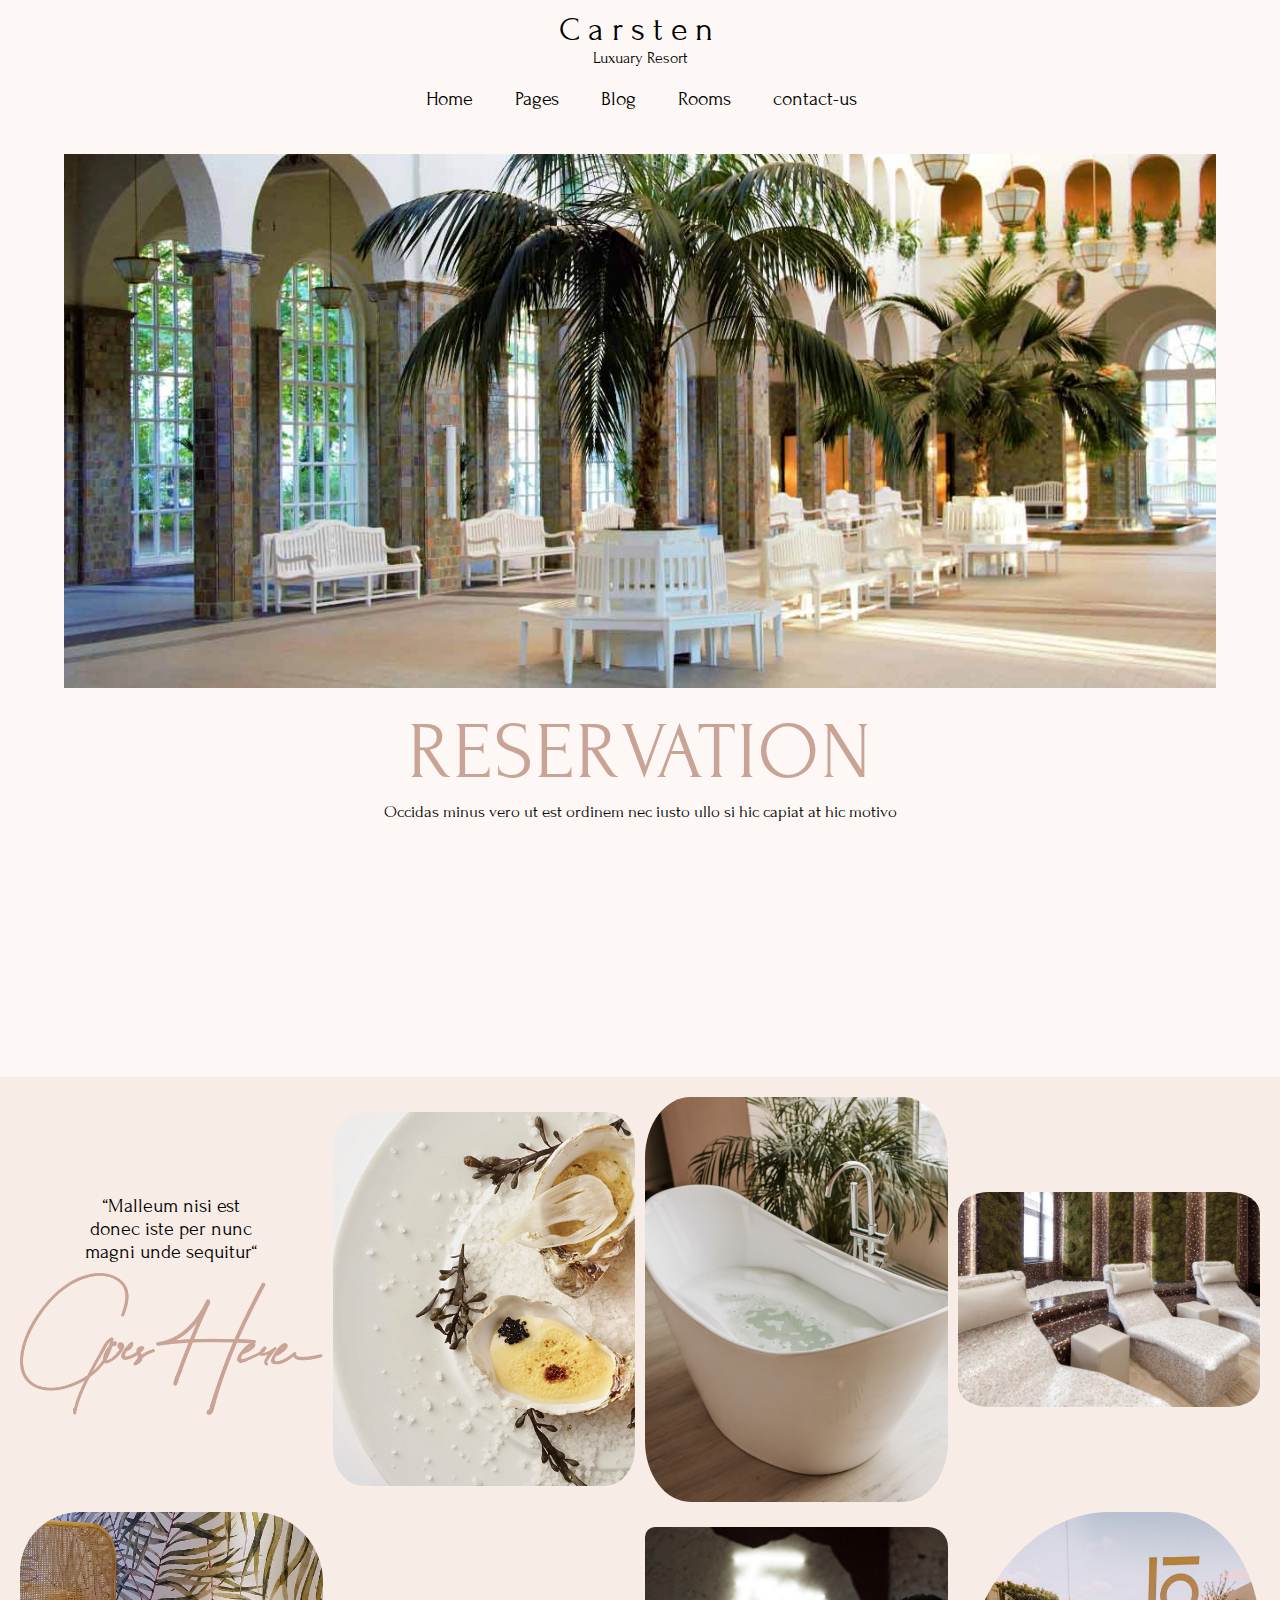
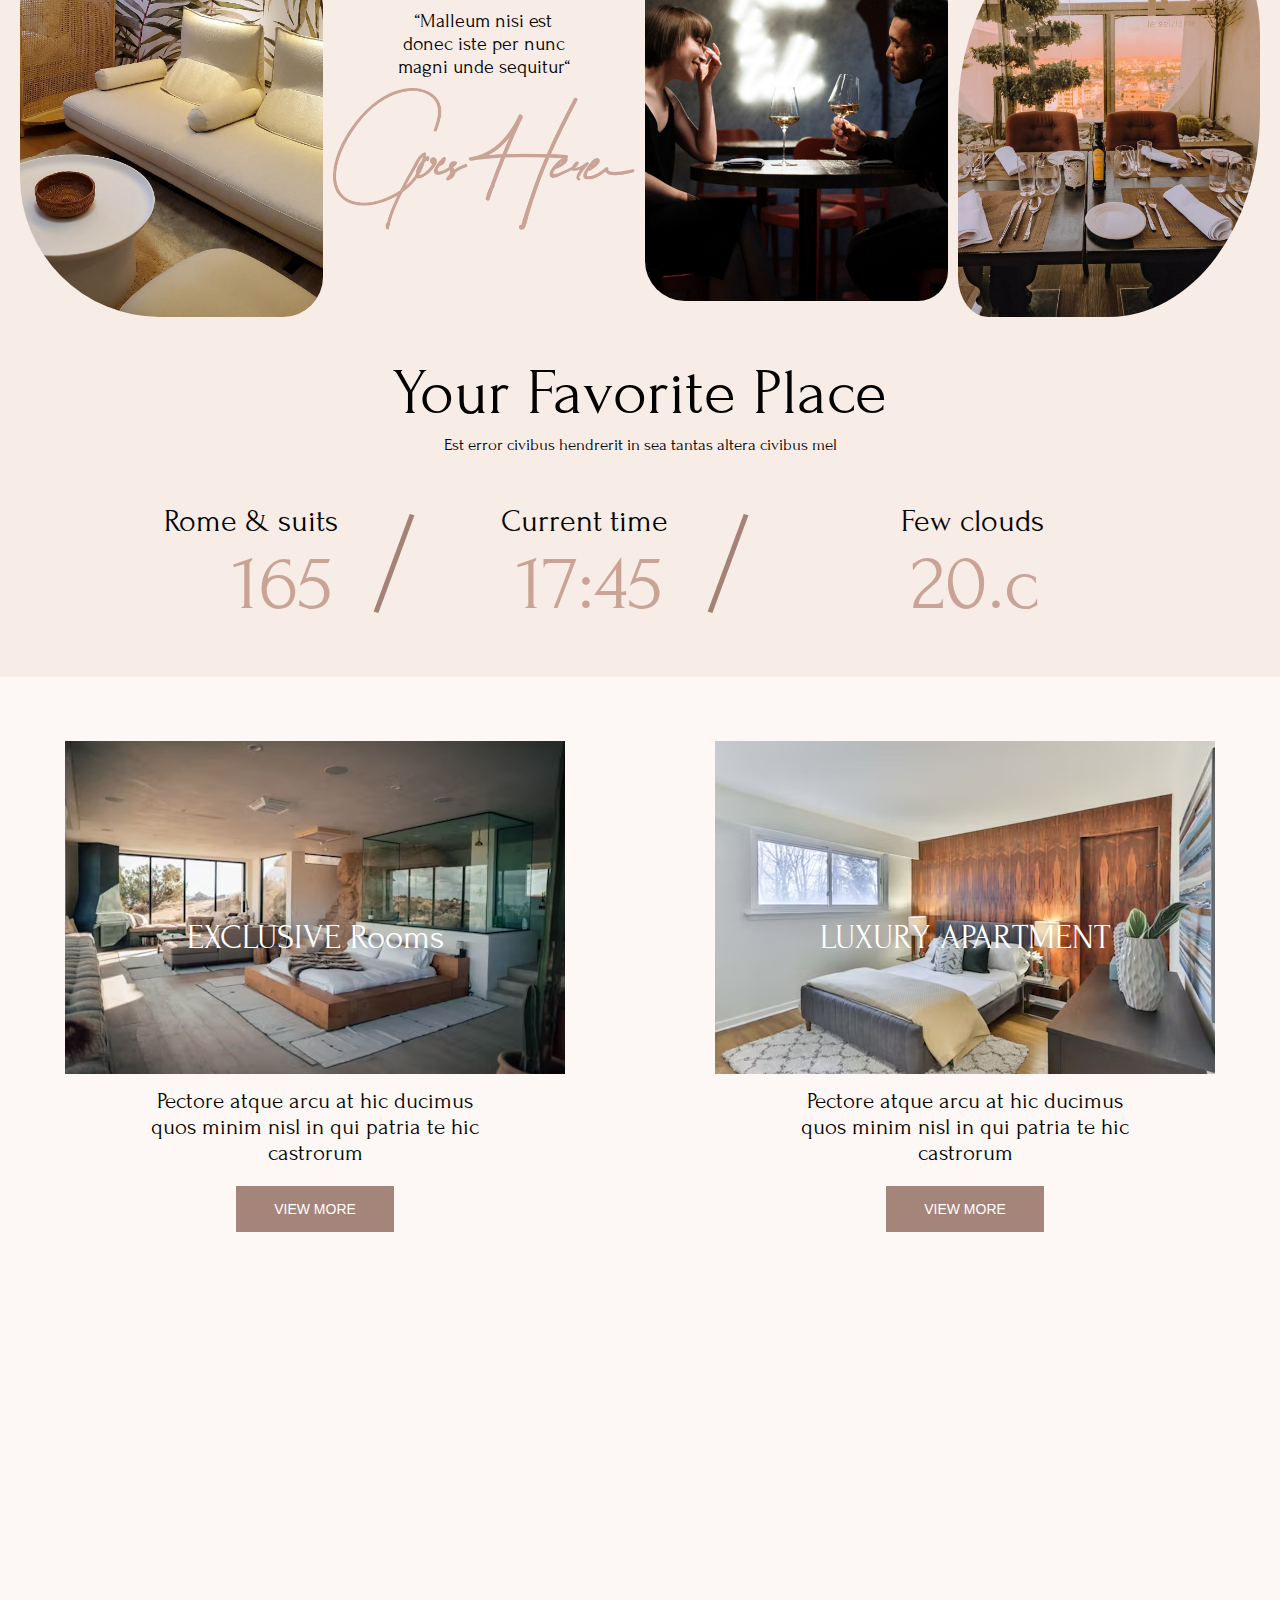
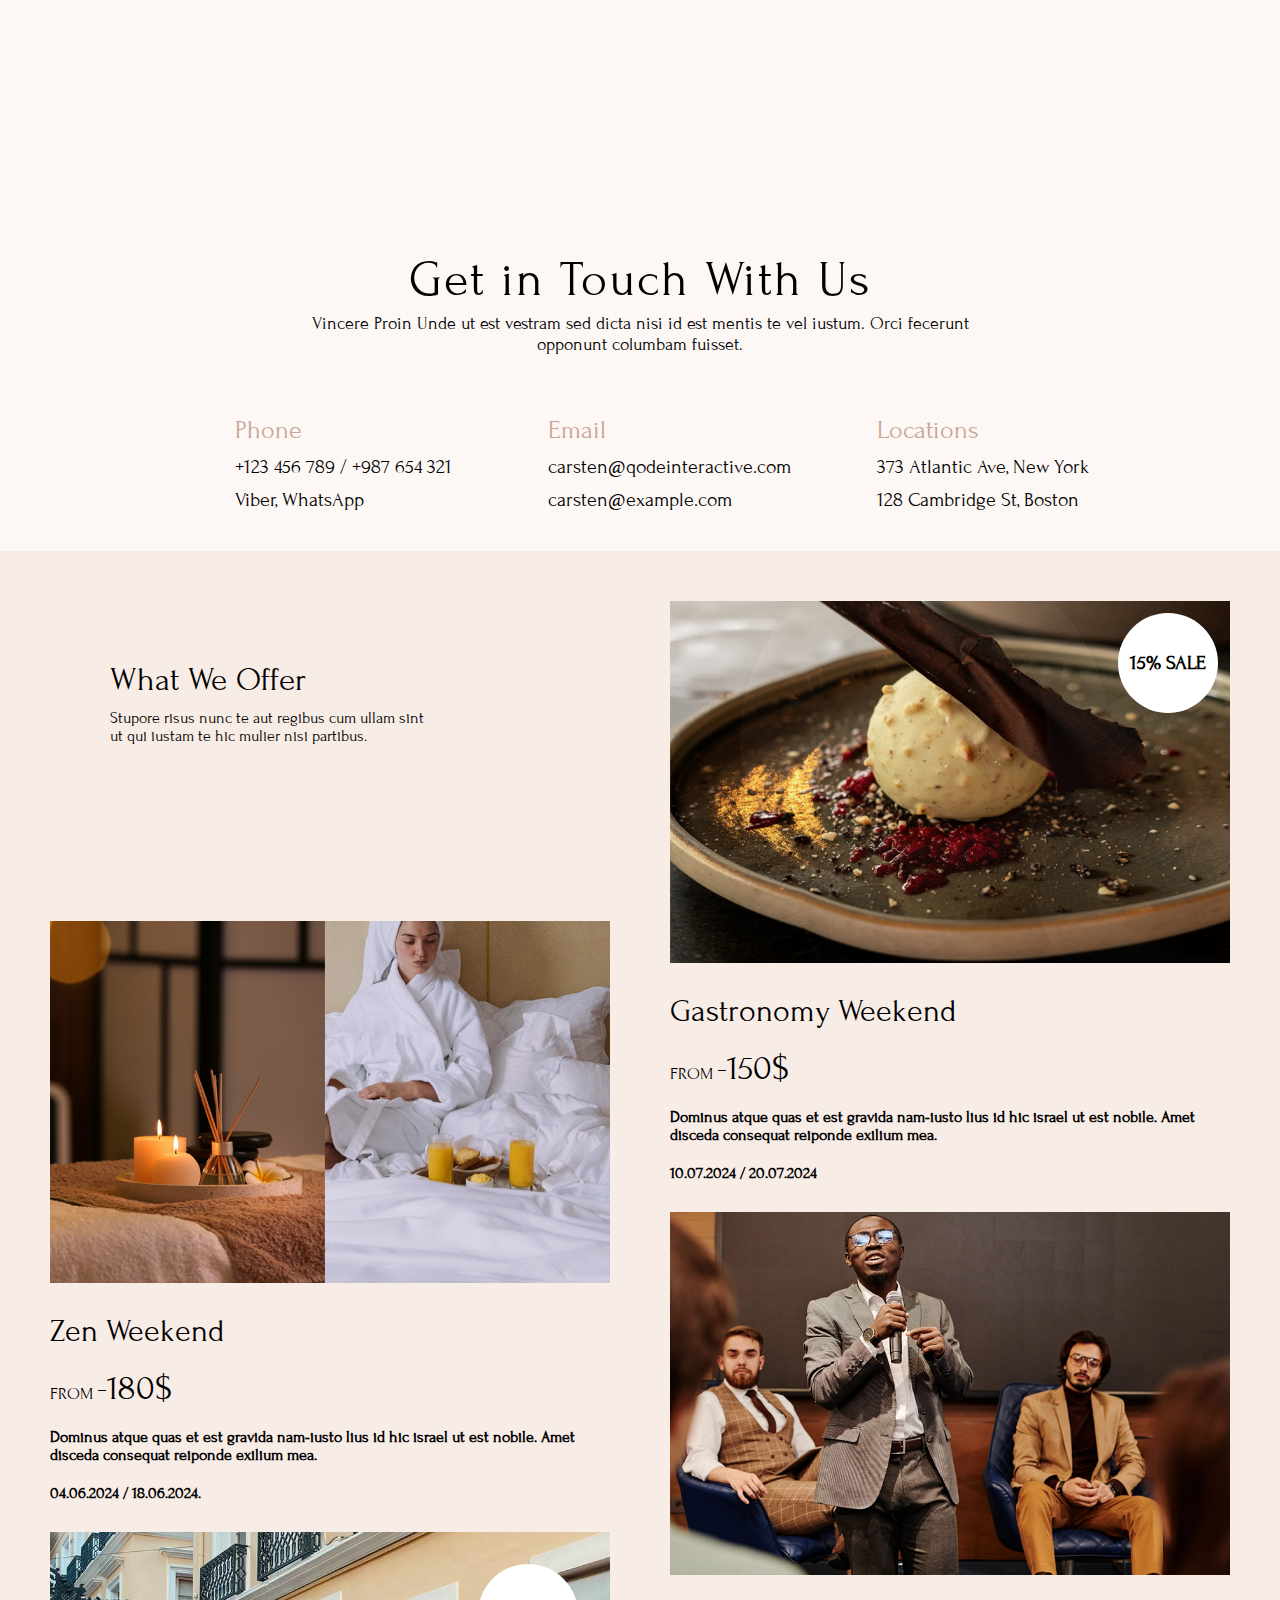
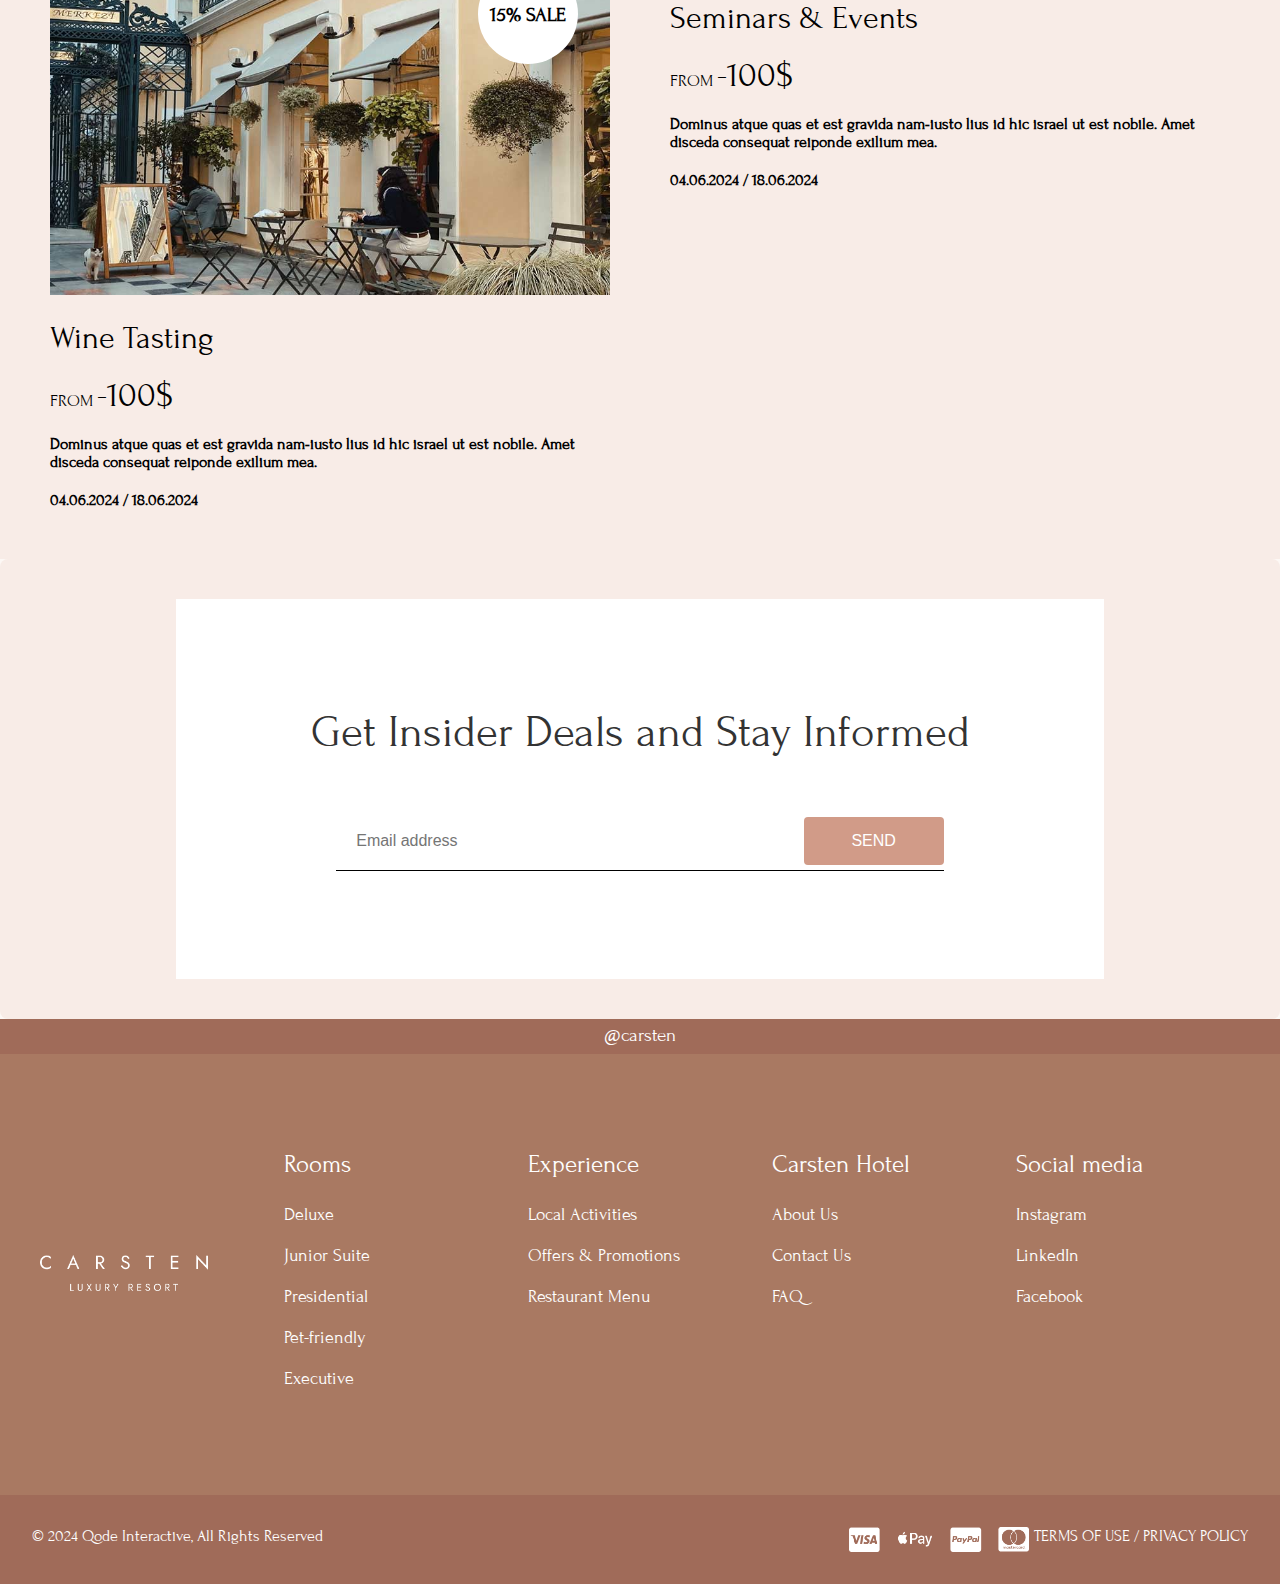
==== index.html @ 34b77b07 "first commit" ====
<!DOCTYPE html>
<html lang="en">

<head>
    <meta charset="UTF-8">
    <meta name="viewport" content="width=device-width, initial-scale=1.0">
    <link rel="stylesheet" href="style.css">
    <link rel="preconnect" href="https://fonts.googleapis.com">
    <link rel="preconnect" href="https://fonts.gstatic.com" crossorigin>
    <link href="https://fonts.googleapis.com/css2?family=Forum&display=swap" rel="stylesheet">
    <link rel="stylesheet" href="https://cdnjs.cloudflare.com/ajax/libs/font-awesome/6.5.2/css/all.min.css"
        integrity="sha512-SnH5WK+bZxgPHs44uWIX+LLJAJ9/2PkPKZ5QiAj6Ta86w+fsb2TkcmfRyVX3pBnMFcV7oQPJkl9QevSCWr3W6A=="
        crossorigin="anonymous" referrerpolicy="no-referrer" />
    <title>carsent</title>
</head>

<body>
    <section>
        <nav class="navbar">
            <div class="navbar-center">
                <div class="hotel-name">Carsten</div>
                <div class="hotel-substitle">Luxuary Resort</div>
            </div>
            <ul class="navbar-links">
                <li><a href="index.html">Home</a></li>
                <li><a href="about.html">Pages</a></li>
                <li><a href="blog.html">Blog</a></li>
                <li><a href="rooms.html">Rooms</a></li>
                <li><a href="contact-us.html">contact-us</a></li>
            </ul>
        </nav>
    </section>
    <section>
        <div class="hero">
            <img src="images/luxury-small-img1.jpg" alt="" class="hero-image">
        </div>
    </section>
    <section>
        <div class="container">
            <h1>RESERVATION</h1>
            <p>Occidas minus vero ut est ordinem nec iusto ullo si hic capiat at hic motivo</p>
        </div>
    </section>
    <section>
        <div class="reservation-form">
            <div class="form-group">
                <label for="checkin">Check-in:</label>
                <input type="date" id="checkin" name="checkin">
            </div>
            <div class="form-group">
                <label for="checkout">Check-out:</label>
                <input type="date" id="checkout" name="checkout">
            </div>
            <div class="form-group">
                <label for="rooms">Rooms:</label>
                <select id="rooms" name="rooms">
                    <option value="1">1</option>
                    <option value="2">2</option>
                    <option value="3">3</option>
                    <option value="4">4</option>
                    <option value="5">5</option>
                </select>
            </div>
            <div class="form-group">
                <label for="guests">Guests:</label>
                <select id="guests" name="guests">
                    <option value="1">1</option>
                    <option value="2">2</option>
                    <option value="3">3</option>
                    <option value="4">4</option>
                    <option value="5">5</option>
                </select>
            </div>
            <div class="form-group">
                <button type="submit" class="circle-button">BOOK NOW</button>
            </div>
        </div>
    </section>
    <section class="image-section">
        <div class="image-grid">
            <div class="image-wrapper">
                <p>“Malleum nisi est donec iste per nunc magni unde sequitur“</p>
                <img src="images/luxury-small-gallery-text-img.png" alt="Image 1" class="image-1">
            </div>
            <div class="image-wrapper">
                <img src="images/luxury-small-gallery-img1.jpg" alt="Image 2" class="image-2">
            </div>
            <div class="image-wrapper">
                <img src="images/luxury-small-gallery-img2.jpg" alt="Image 3" class="image-3">
            </div>
            <div class="image-wrapper">
                <img src="images/luxury-small-gallery-img3.jpg" alt="Image 4" class="image-4">
            </div>
            <div class="image-wrapper">
                <img src="images/luxury-small-gallery-img4.jpg" alt="Image 5" class="image-5">
            </div>
            <div class="image-wrapper">
                <p>“Malleum nisi est donec iste per nunc magni unde sequitur“</p>
                <img src="images/luxury-small-gallery-text-img.png" alt="Image 6" class="image-6">
            </div>
            <div class="image-wrapper">
                <img src="images/luxury-small-gallery-img5.jpg" alt="Image 7" class="image-7">
            </div>
            <div class="image-wrapper">
                <img src="images/luxury-small-gallery-img7.jpg" alt="Image 8" class="image-8">
            </div>
        </div>
        <div class="container2">
            <h1>Your Favorite Place</h1>
            <p>Est error civibus hendrerit in sea tantas altera civibus mel</p>
        </div>
        <div class="content-wrapper">
            <div class="grid-container">
                <div class="item">
                    <div class="text-number">
                        <h1>Rome & suits</h1>
                        <h2 class="number">165</h2>
                    </div>
                    <div class="slash">/</div>
                </div>
                <div class="item">
                    <div class="text-number">
                        <h1>Current time</h1>
                        <h2 class="number">17:45</h2>
                    </div>
                    <div class="slash">/</div>
                </div>
                <div class="item">
                    <div class="text-number">
                        <h1>Few clouds</h1>
                        <h2 class="number">20.c</h2>
                    </div>
                </div>
            </div>
        </div>
    </section>
    <section>
        <div class="image-grid-1">
            <div class="image-container">
                <h1 class="underline-transition">EXCLUSIVE Rooms</h1>
                <img src="images/photo-1.avif" alt="Image 1">
                <div class="image-caption">
                    <p class="room-description">Pectore atque arcu at hic ducimus quos minim nisl in qui patria te hic
                        castrorum</p>
                    <button>View More</button>
                </div>
            </div>
            <div class="image-container">
                <h1 class="underline-transition">LUXURY APARTMENT</h1>
                <img src="images/photo-3.avif" alt="Image 2">
                <div class="image-caption">
                    <p class="room-description">Pectore atque arcu at hic ducimus quos minim nisl in qui patria te hic
                        castrorum</p>
                    <button>View More</button>
                </div>
            </div>
        </div>
    </section>
    <section>
        <div class="map">
            <iframe
                src="https://www.google.com/maps/embed?pb=!1m14!1m8!1m3!1d12097.433213460943!2d-74.0062269!3d40.7101282!3m2!1i1024!2i768!4f13.1!3m3!1m2!1s0x0%3A0xb89d1fe6bc499443!2sDowntown+Conference+Center!5e0!3m2!1smk!2sbg!4v1539943755621"
                frameborder="0" style="border:0; width: 100%; height: 500px;" allowfullscreen></iframe>
        </div>
        <div class="container3">
            <h1>Get in Touch With Us</h1>
            <p>Vincere Proin Unde ut est vestram sed dicta nisi id est mentis te vel iustum. Orci fecerunt opponunt
                columbam fuisset.</p>
        </div>
        <div class="contact-us">
            <div class="contact-1">
                <h1>Phone</h1>
                <h2>+123 456 789 / +987 654 321</h2>
                <h3>Viber, WhatsApp</h3>
            </div>
            <div class="contact-1">
                <h1>Email</h1>
                <h2>carsten@qodeinteractive.com</h2>
                <h3>carsten@example.com</h3>
            </div>
            <div class="contact-1">
                <h1>Locations</h1>
                <h2>373 Atlantic Ave, New York</h2>
                <h3>128 Cambridge St, Boston</h3>
            </div>
        </div>
    </section>
    <section>
        <div class="container-4">
            <div class="text-left">
                <h1>What We Offer</h1>
                <p>Stupore risus nunc te aut regibus cum ullam sint ut qui iustam te hic mulier nisi partibus.</p>
            </div>
            <div class="image-right">
                <img src="images/small-pricing-img1.jpg" alt="Image">
                <div class="circle">
                    <span class="circle-text">15% SALE</span>
                </div>
                <div class="offer">
                    <h3>Gastronomy Weekend</h3>
                    <h2><span>FROM </span> -150$</h2>
                    <p>Dominus atque quas et est gravida nam-iusto lius id hic israel ut est nobile. Amet disceda
                        consequat reiponde exilium mea.</p>
                    <p>10.07.2024 / 20.07.2024</p>
                </div>
                <div class="imagerightt">
                    <img src="images/small-pricing-img3.jpg" alt="Image">
                    <div class="offer">
                        <h3>Seminars & Events</h3>
                        <h2><span>FROM </span> -100$</h2>
                        <p>Dominus atque quas et est gravida nam-iusto lius id hic israel ut est nobile. Amet disceda
                            consequat reiponde exilium mea.</p>
                        <p>04.06.2024 / 18.06.2024 </p>
                    </div>
                </div>

            </div>
            <div class="image-left">
                <img src="images/small-pricing-img2.jpg" alt="Image">
                <div class="offer-left">
                    <h3>Zen Weekend</h3>
                    <h2><span>FROM </span> -180$</h2>
                    <p>Dominus atque quas et est gravida nam-iusto lius id hic israel ut est nobile. Amet disceda
                        consequat reiponde exilium mea.</p>
                    <p>04.06.2024 / 18.06.2024.</p>
                </div>
                <div class="imageleftt">
                    <img src="images/small-pricing-img5.jpg" alt="Image">
                    <div class="circle-1">
                        <span class="circle-text-1">15% SALE</span>
                    </div>
                    <div class="offer">
                        <h3>Wine Tasting</h3>
                        <h2><span>FROM </span> -100$</h2>
                        <p>Dominus atque quas et est gravida nam-iusto lius id hic israel ut est nobile. Amet disceda
                            consequat reiponde exilium mea.</p>
                        <p>04.06.2024 / 18.06.2024 </p>
                    </div>
                </div>
            </div>
        </div>
            <div class="subscription-container">
                <div class="email box">
                <h1>Get Insider Deals and Stay Informed</h1>
                <form action="#" method="post">
                    <input type="email" name="email" placeholder="Email address" required >
                    <button type="submit">SEND</button>
                </form>
            </div>
        </div>
    </section>
    <section>
        <div class="carsten">
        <p>@carsten</p>
    </div>
        <div class="footer">
            <div class="footer-container">
                <div class="footer-logo">
                    <img src="images/footer.png" alt="Carsten Logo" style="max-width: 75%;">
                </div>
                <div class="footer-section">
                    <h3>Rooms</h3>
                    <ul>
                        <li><a href="#">Deluxe</a></li>
                        <li><a href="#">Junior Suite</a></li>
                        <li><a href="#">Presidential</a></li>
                        <li><a href="#">Pet-friendly</a></li>
                        <li><a href="#">Executive</a></li>
                    </ul>
                </div>
                <div class="footer-section">
                    <h3>Experience</h3>
                    <ul>
                        <li><a href="#">Local Activities</a></li>
                        <li><a href="#">Offers & Promotions</a></li>
                        <li><a href="#">Restaurant Menu</a></li>
                    </ul>
                </div>
                <div class="footer-section">
                    <h3>Carsten Hotel</h3>
                    <ul>
                        <li><a href="#">About Us</a></li>
                        <li><a href="#">Contact Us</a></li>
                        <li><a href="#">FAQ</a></li>
                    </ul>
                </div>
                <div class="footer-section">
                    <h3>Social media</h3>
                    <ul>
                        <li><a href="#">Instagram</a></li>
                        <li><a href="#">LinkedIn</a></li>
                        <li><a href="#">Facebook</a></li>
                    </ul>
                </div>
            </div>
            <div class="footer-bottom">
                <p>&copy; 2024 Qode Interactive, All Rights Reserved</p>
                <div class="payment-logos">
                    <img src="images/pay1.png" alt="Visa">
                    <p><a href="#" style="color: white; text-decoration: none;">TERMS OF USE / PRIVACY POLICY</a></p>
                </div>
            </div>
        </div>
    </section>
</body>
</html>
---- style.css ----
* {
    margin: 0;
    padding: 0;
    box-sizing: border-box;
}

body {
    background-color: #fdf8f5;
    font-family: "Forum", serif;
    font-weight: 400;
    font-style: normal;
}

.navbar {
    padding: 10px 0;
    display: flex;
    flex-direction: column;
    align-items: center;
    justify-content: center;
}

.navbar-center {
    text-align: center;
    margin-bottom: 10px;
}

.hotel-name {
    font-size: 34px;
    color: black;
    letter-spacing: 8px;
}

.hotel-subtitle {
    font-size: 25px;
    color: black;
}

.navbar-links {
    list-style: none;
    padding: 10px;
    display: flex;
    gap: 40px;
    font-size: 20px;
}

.navbar-links li {
    display: inline;
}

.navbar-links a {
    color: black;
}

.navbar-links a {
    color: black;
    text-decoration: none;
    padding: 0px 2px;
}

.navbar-links a::after {
    content: '';
    display: block;
    width: 0;
    height: 1px;
    background: black;
    transition: width .3s;
}

.navbar-links a:hover::after {
    width: 100%;
    transition: width .3s;
}

.hero {
    display: grid;
    place-items: center;
}

.hero-image {
    max-width: 90%;
    height: auto;
    display: block;
}

.container {
    display: flex;
    padding: 20px;
    flex-direction: column;
    gap: 5px;
    justify-content: center;
    align-items: center;
    animation: fadeIn 5s forwards;
}

.container h1 {
    color: #c9a496;
    font-size: 80px;
    font-weight: lighter;
    letter-spacing: 2px;
}

@keyframes fadeIn {
    to {
        opacity: 1;
    }
}

.container p {
    font-size: 17px;
    color: black;
    font-weight: 500;
}
.reservation-form {
    display: grid;
    grid-template-columns: repeat(5, 1fr);
    gap: 10px;
    padding: 20px;
    border-radius: 10px;
    box-shadow: 0 0 10px rgba(0, 0, 0, 0.1);
    max-width: 800px;
    margin: 0 auto;
    align-items: center;
    opacity: 0;
    animation: fadeIn 5s forwards;

}

@keyframes fadeIn {
    to {
        opacity: 1;
    }
}

.form-group {
    display: flex;
    flex-direction: column;
    align-items: center;
}

.form-group label {
    margin-bottom: 5px;
}

.form-group input[type="date"],
.form-group select {
    padding: 10px;
    border: 1px solid #ccc;
    border-radius: 5px;
    width: 100%;
}

.circle-button {
    width: 115px;
    height: 115px;
    display: flex;
    justify-content: center;
    align-items: center;
    padding: 15px;
    background-color: #c9a496;
    color: black;
    border: none;
    border-radius: 50%;
    cursor: pointer;
    transition: background-color 0.3s;
    text-align: center;
    /* margin-top: 1.4em; */
}

.circle-button:hover {
    background-color: #926c5ed2;
}

@media (max-width: 600px) {
    .reservation-form {
        grid-template-columns: 1fr;
    }
}

.image-section {
    background-color: #f8ece7;
    padding: 20px;
    text-align: center;
    margin-top: 5em;
}

.image-grid {
    display: grid;
    grid-template-columns: repeat(4, 1fr);
    gap: 10px;
    margin-bottom: 20px;
}

.image-wrapper {
    display: flex;
    flex-direction: column;
    align-items: center;
    margin: auto;
}

.image-wrapper img {
    width: 100%;
    height: auto;
}

.image-wrapper p {
    margin: 10px;
    width: 60%;
    font-size: 20px;
}

.image-1 {
    border-radius: 0%;
}

.image-2 {
    border-radius: 10%;
}

.image-3 {
    border-radius: 15%;
}

.image-4 {
    border-radius: 10%;
}

.image-5 {
    border-radius: 60px 70px 40px 140px;
}

.image-6 {
    border-radius: 0%;
}

.image-7 {
    border-radius: 10px 20px 30px 40px;
}

.image-8 {
    border-radius: 50% 30% 50% 10%;
}

.container2 {
    display: flex;
    padding: 20px;
    flex-direction: column;
    justify-content: center;
    align-items: center;
    gap: 5px;
}

.container2 h1 {
    color: black;
    font-size: 65px;
    font-weight: lighter;
}

.container2 p {
    font-size: 17px;
    color: black;
    font-weight: 500;
}

.content-wrapper {
    display: flex;
    justify-content: center;
    align-items: center;
}

.grid-container {
    display: grid;
    grid-template-columns: repeat(3, 1fr);
    gap: 20px;
    width: 80%;
}

.item {
    display: flex;
    align-items: center;
    justify-content: center;
    padding: 20px;
    border-radius: 8px;
}

.text-number {
    display: flex;
    flex-direction: column;
    align-items: flex-end;
    margin-right: 10px;
}

.text-number h1 {
    font-size: 32px;
    font-weight: 300;
    margin: 0;
}

h2.number {
    color: #c9a496;
    font-size: 5em;
    margin: 0;
    font-weight: 300;
    padding-right: 5px;
}

.slash {
    display: flex;
    flex-direction: row;
    font-size: 8em;
    margin: auto;
    color: #926c5ed2;
}

.image-grid-1 {
    display: grid;
    grid-template-columns: repeat(2, 1fr);
    gap: 20px;
    justify-content: center;
    margin-top: 4em;
}

.image-container {
    text-align: center;
    position: relative;
}

.image-container h1 {
    font-size: 35px;
    font-weight: 400;
    margin-bottom: 10px;
    position: absolute;
    top: 40%;
    left: 50%;
    transform: translate(-50%, -50%);
}

.image-caption {
    margin-top: 10px;
    display: flex;
    flex-direction: column;
    gap: 20px;
    justify-content: center;
    align-items: center;
}

.room-description {
    width: 55%;
    text-align: center;
    margin: 0 auto;
    font-size: 23px;
}

button {
    padding: 15px 16px;
    background-color: #926c5ed2;
    color: white;
    border: none;
    cursor: pointer;
    text-transform: uppercase;
    font-size: 14px;
    width: 25%;
    text-align: center;
}

.underline-transition {
    position: relative;
    display: inline-block;
    color: white;
    text-decoration: none;
    transition: border-bottom 0.3s ease;
}

.underline-transition::after {
    content: '';
    position: absolute;
    bottom: -2px;
    left: 0;
    width: 100%;
    border-bottom: 2px solid transparent;
    transition: border-color 0.3s ease;
}

.underline-transition:hover::after {
    border-bottom: 2px solid white;
}

.map {
    height: 600px;
    display: flex;
    align-items: center;
    padding: 40px;
}

.container3 {
    display: flex;
    padding: 20px;
    flex-direction: column;
    justify-content: center;
    align-items: center;
    gap: 5px;
}

.container3 h1 {
    color: black;
    font-size: 50px;
    font-weight: lighter;
    letter-spacing: 2px;
}

.container3 p {
    font-size: 18px;
    color: black;
    font-weight: 500;
    width: 55%;
    text-align: center;
}

.contact-us {
    display: grid;
    grid-template-columns: repeat(3, 270px);
    margin: 0 auto;
    width: 904px;
    gap: 50px;
    padding: 20px;
}

.contact-1 {
    margin: auto;
    padding: 20px;
    text-align: left;
    display: flex;
    gap: 10px;
    flex-direction: column;
}

.contact-1 h1 {
    color: #c9a496;
    font-size: 26px;
    font-weight: 550;
}

.contact-1 h2 {
    font-size: 20px;
    font-weight: 500;
    color: black;
}

.contact-1 h3 {
    font-size: 20px;
    font-weight: 500;
    color: black;
}

.container-4 {
    display: grid;
    grid-template-columns: 1fr 1fr;
    grid-template-rows: 300px;
    gap: 20px;
    align-items: start;
    padding: 30px;
    background-color: #f8ece7;
}

.text-left {
    flex-direction: column;
    width: 80%;
    display: flex;
    gap: 10px;
    padding: 5em;
    padding: -5px;
}

.text-left h1 {
    font-size: 33px;
    font-weight: 500;
}

.image-right {
    display: flex;
    flex-direction: column;
    gap: 30px;
    position: relative;
    padding: 20px;
}

.circle {
    width: 100px;
    height: 100px;
    background-color: white;
    border-radius: 50%;
    display: flex;
    align-items: center;
    justify-content: center;
    position: absolute;
    bottom: 0;
    top: 2em;
    right: 2em;
}

.circle-text {
    color: black;
    font-size: 20px;
    font-weight: bold;
}

.image-right img {
    max-width: 100%;
    height: auto;
}

.offer {
    display: flex;
    flex-direction: column;
    gap: 20px;
}

.offer h3 {
    font-size: 32px;
    font-weight: 500;
}

.offer h2 span {
    font-size: 17px;
}

.offer h2 {
    font-size: 35px;
    font-weight: 500;
}

.offer p {
    font-size: 16px;
    font-weight: 5em;
    font-weight: 600;
}

.image-left {
    display: flex;
    flex-direction: column;
    gap: 30px;
    position: relative;
    padding: 20px;
}

.image-left img {
    max-width: 100%;
    height: auto;
}

.offer-left {
    display: flex;
    flex-direction: column;
    gap: 20px;
}

.offer-left h3 {
    font-size: 32px;
    font-weight: 500;
}

.offer-left h2 span {
    font-size: 17px;
}

.offer-left h2 {
    font-size: 35px;
    font-weight: 500;
}

.offer-left p {
    font-size: 16px;
    font-weight: 5em;
    font-weight: 600;
}

.imagerightt {
    display: flex;
    flex-direction: column;
    gap: 25px;
}

.imageleftt {
    display: flex;
    flex-direction: column;
    gap: 25px;
    position: relative;
}

.circle-1 {
    width: 100px;
    height: 100px;
    background-color: white;
    border-radius: 50%;
    display: flex;
    align-items: center;
    justify-content: center;
    position: absolute;
    bottom: 0;
    top: 2em;
    right: 2em;
}

.circle-text-1 {
    color: black;
    font-size: 20px;
    font-weight: bold;
}

.subscription-container {
    display: flex;
    justify-content: center;
    align-items: center;
    background-color: #f8ece7;
    padding: 40px 60px;
    border-radius: 8px;
    text-align: center;
    flex-direction: column;
}

.subscription-container h1 {
    margin-bottom: 20px;
    font-size: 45px;
    font-weight: 400;
    color: #333;
}

.subscription-container form {
    display: flex;
    justify-content: center;
    align-items: center;
    border-bottom: 1px solid black;
    width: 70%;
    margin: 0 auto;
}

.subscription-container input[type="email"] {
    padding: 20px;
    font-size: 16px;
    border: none;
    width: 513px;
}
.subscription-container button {
    padding: 18px -1px;
    font-size: 16px;
    background-color: #d19b88;
    color: white;
    border: none;
    border-radius: 4px;
    cursor: pointer;
}

.subscription-container button:hover {
    background-color: #c0846b;
}

.email.box {
    height: 380px;
    width: 80%;
    background-color: white;
    display: flex;
    flex-direction: column;
    padding: 30px;
    gap: 34px;
    align-content: center;
    justify-content: center;
    border: none;
}

.carsten {
    background-color: #a06b59;
    height: 35px;
}

.carsten p {
    text-align: center;
    color: white;
    font-size: 19px;
    padding: 5px;
}

.footer {
    background-color: #a97962;
    color: white;
}

.footer-container {
    display: grid;
    grid-template-columns: repeat(5, 1fr);
    gap: 20px;
    max-width: 1200px;
    margin: 0 auto;
    padding: 6em 0em;
}

.footer h3 {
    font-size: 25px;
    margin-bottom: 10px;
    font-weight: 500;
}


.footer ul {
    list-style: none;
    padding: 0;
    display: flex;
    flex-direction: column;
    gap: 10px;
    font-size: 18px;
}

.footer ul li {
    margin-bottom: 10px;
}

.footer ul li a {
    color: white;
    text-decoration: none;
}

.footer ul li a:hover {
    text-decoration: underline;
}

.footer-section {
    grid-column: span 1;
    display: flex;
    grid-column: span 1;
    flex-direction: column;
    gap: 15px;
}

.footer-bottom {
    font-size: 16px;
    font-weight: 500;
    color: white;
    display: flex;
    flex-direction: row;
    justify-content: space-between;
    padding: 2em;
    background-color: #a06b59;
}
.footer-bottom p {
    color: white;
}
.footer-logo {
    grid-column: span 1;
    margin: auto;
}
.payment-logos {
    display: flex;
    flex-direction: row;
}
.payment-logos img {
    width: 180px;
    margin: 0 5px;
    vertical-align: middle;
}
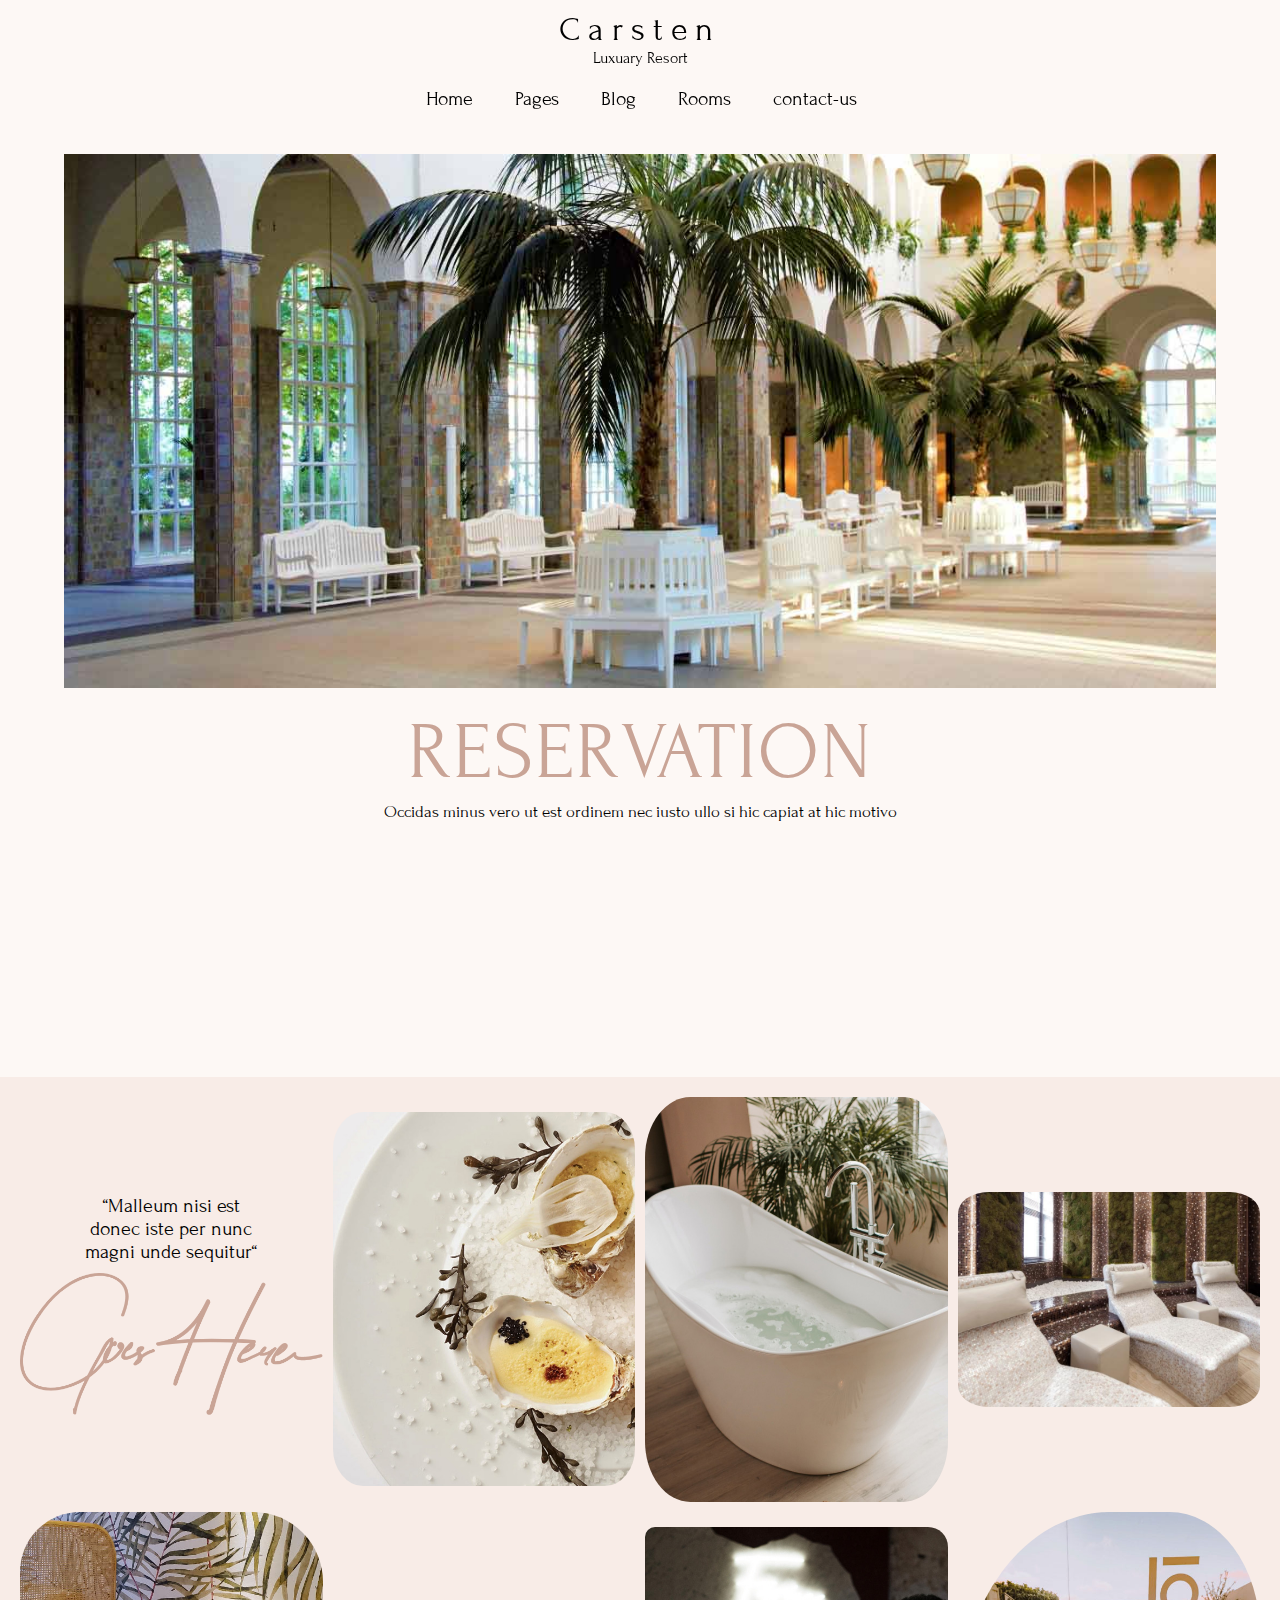
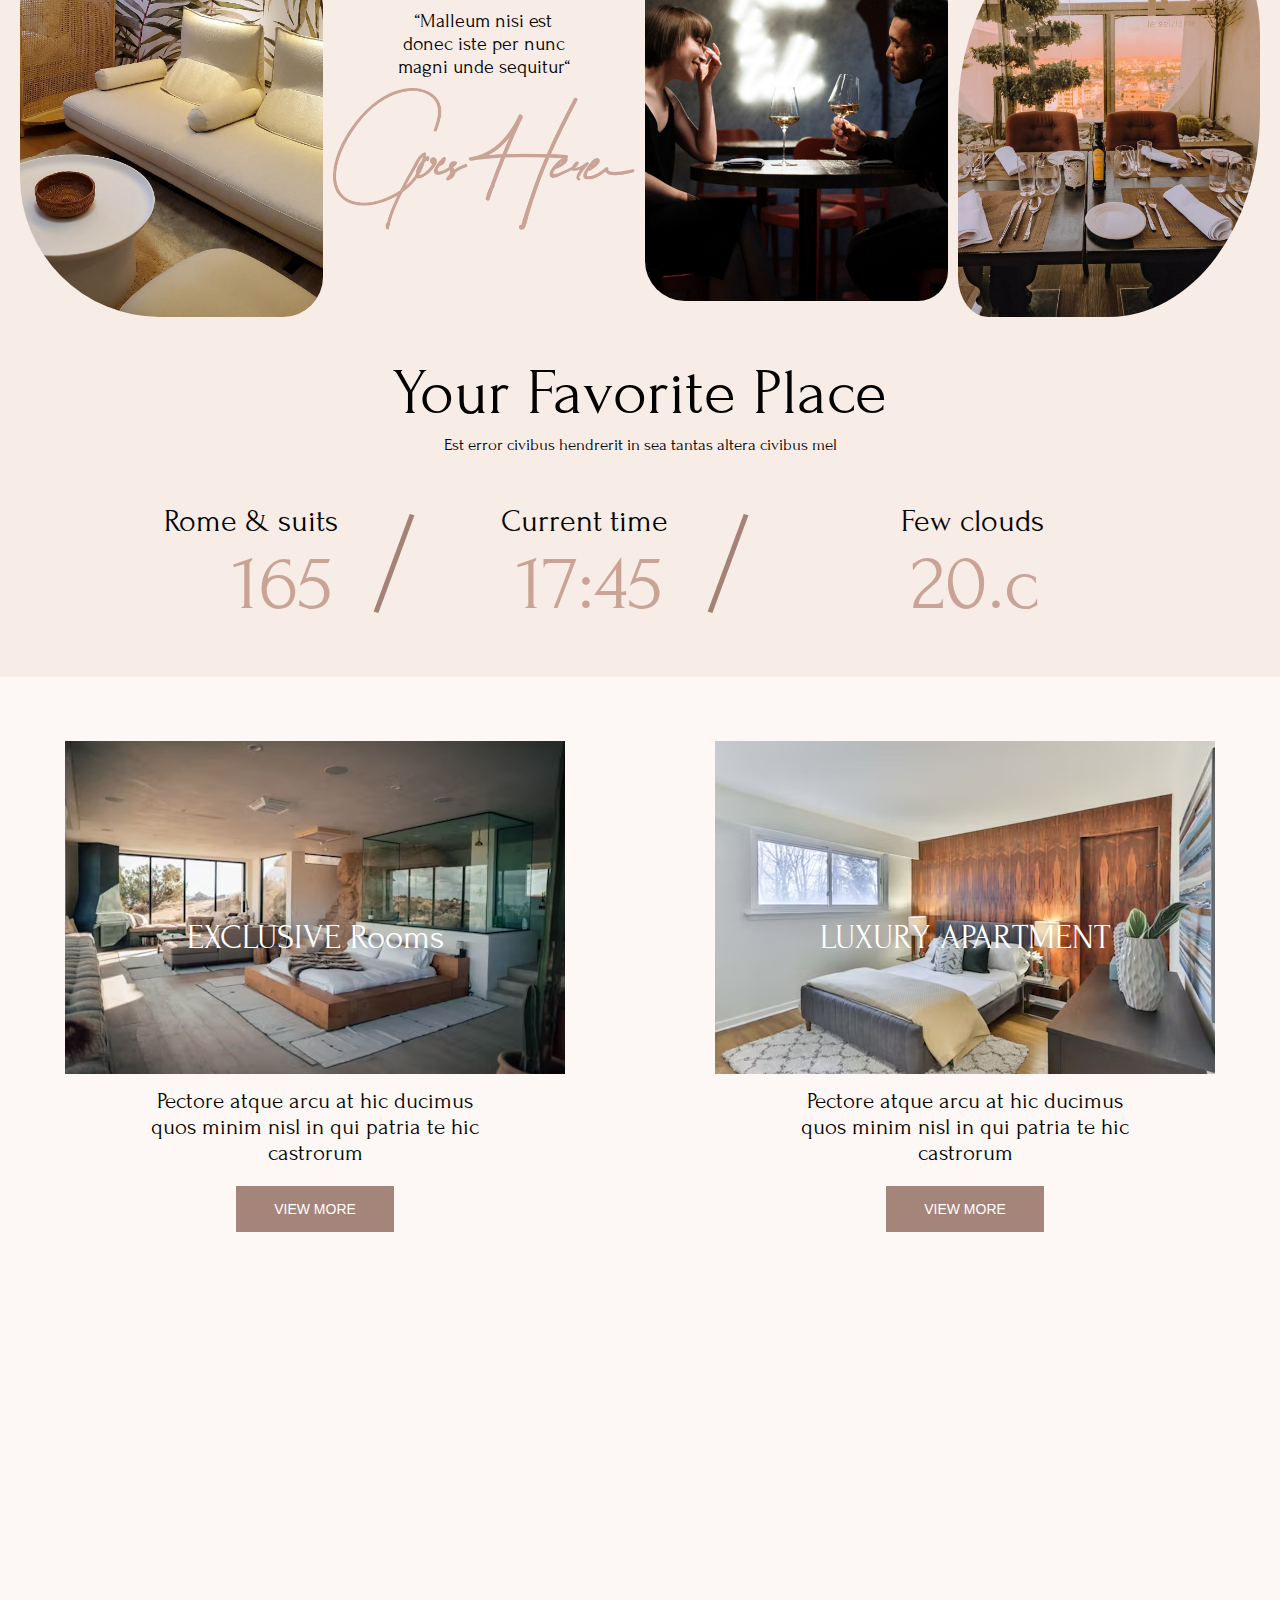
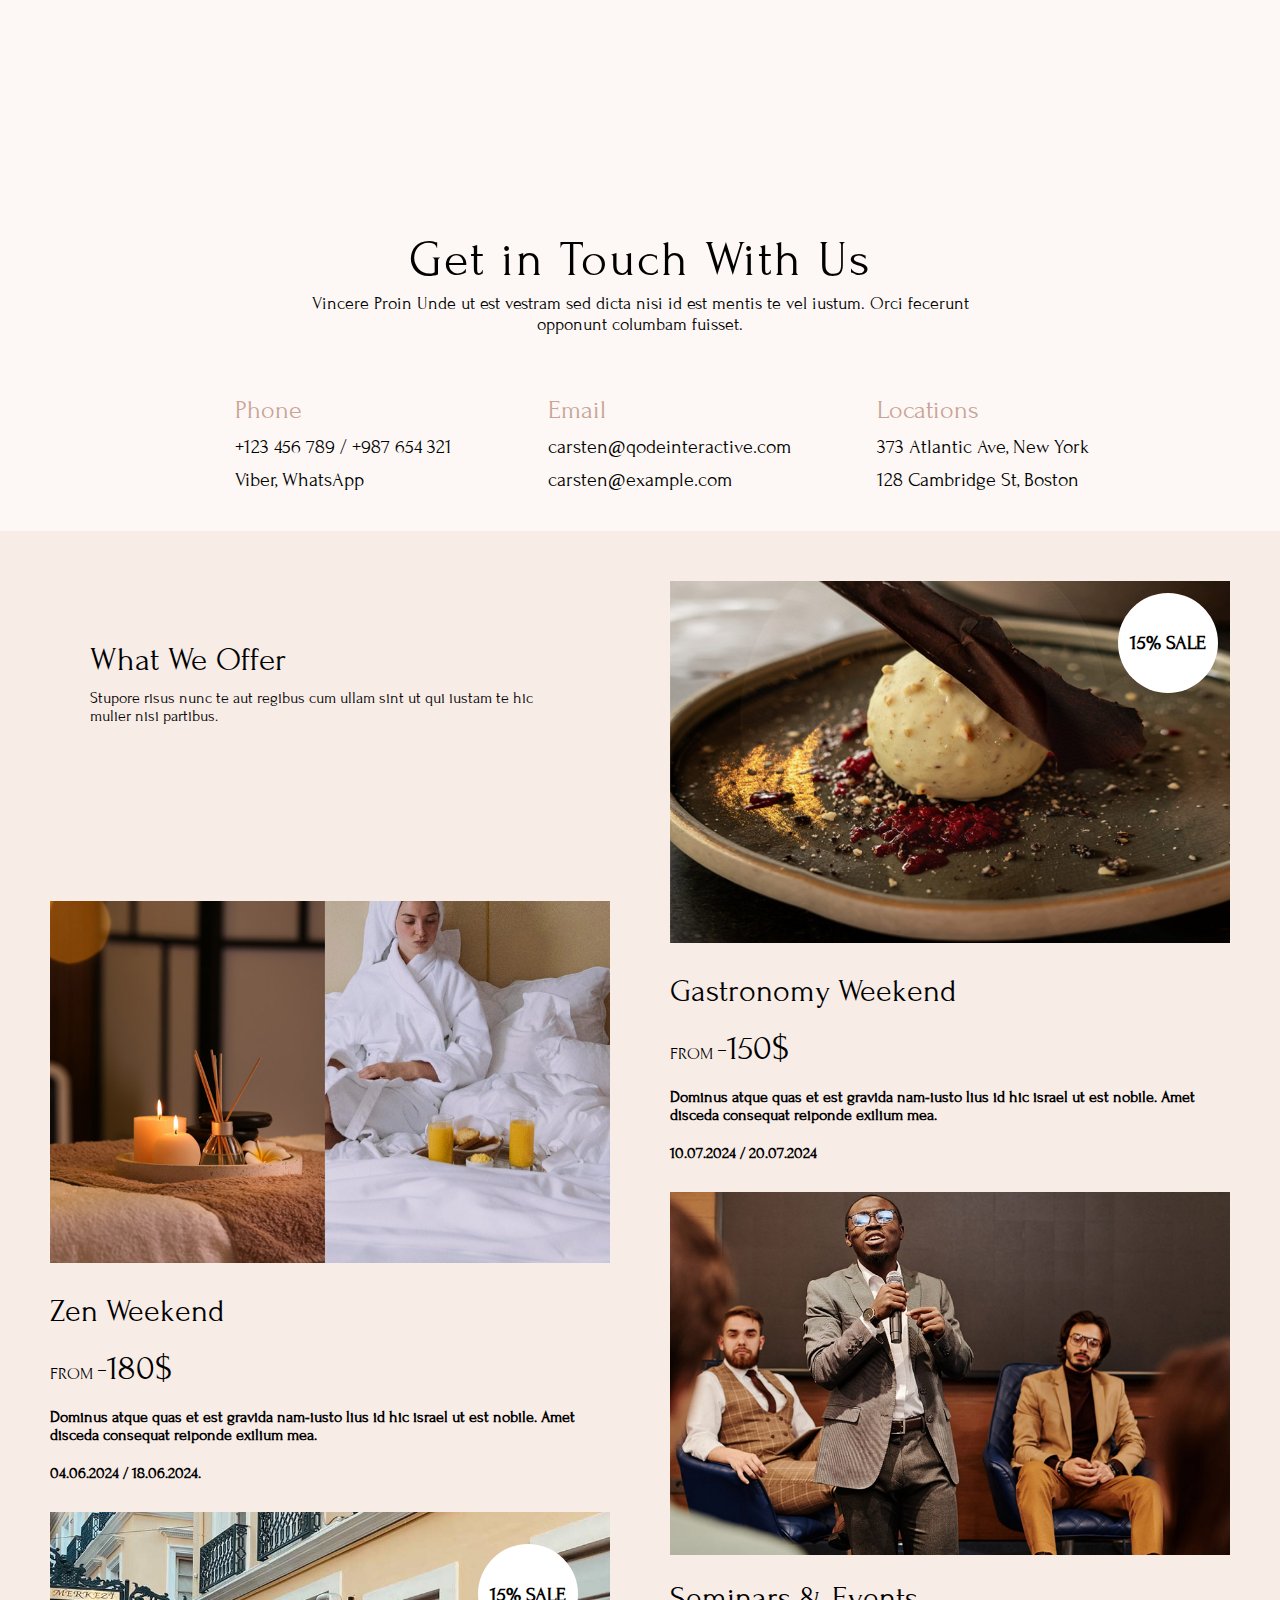
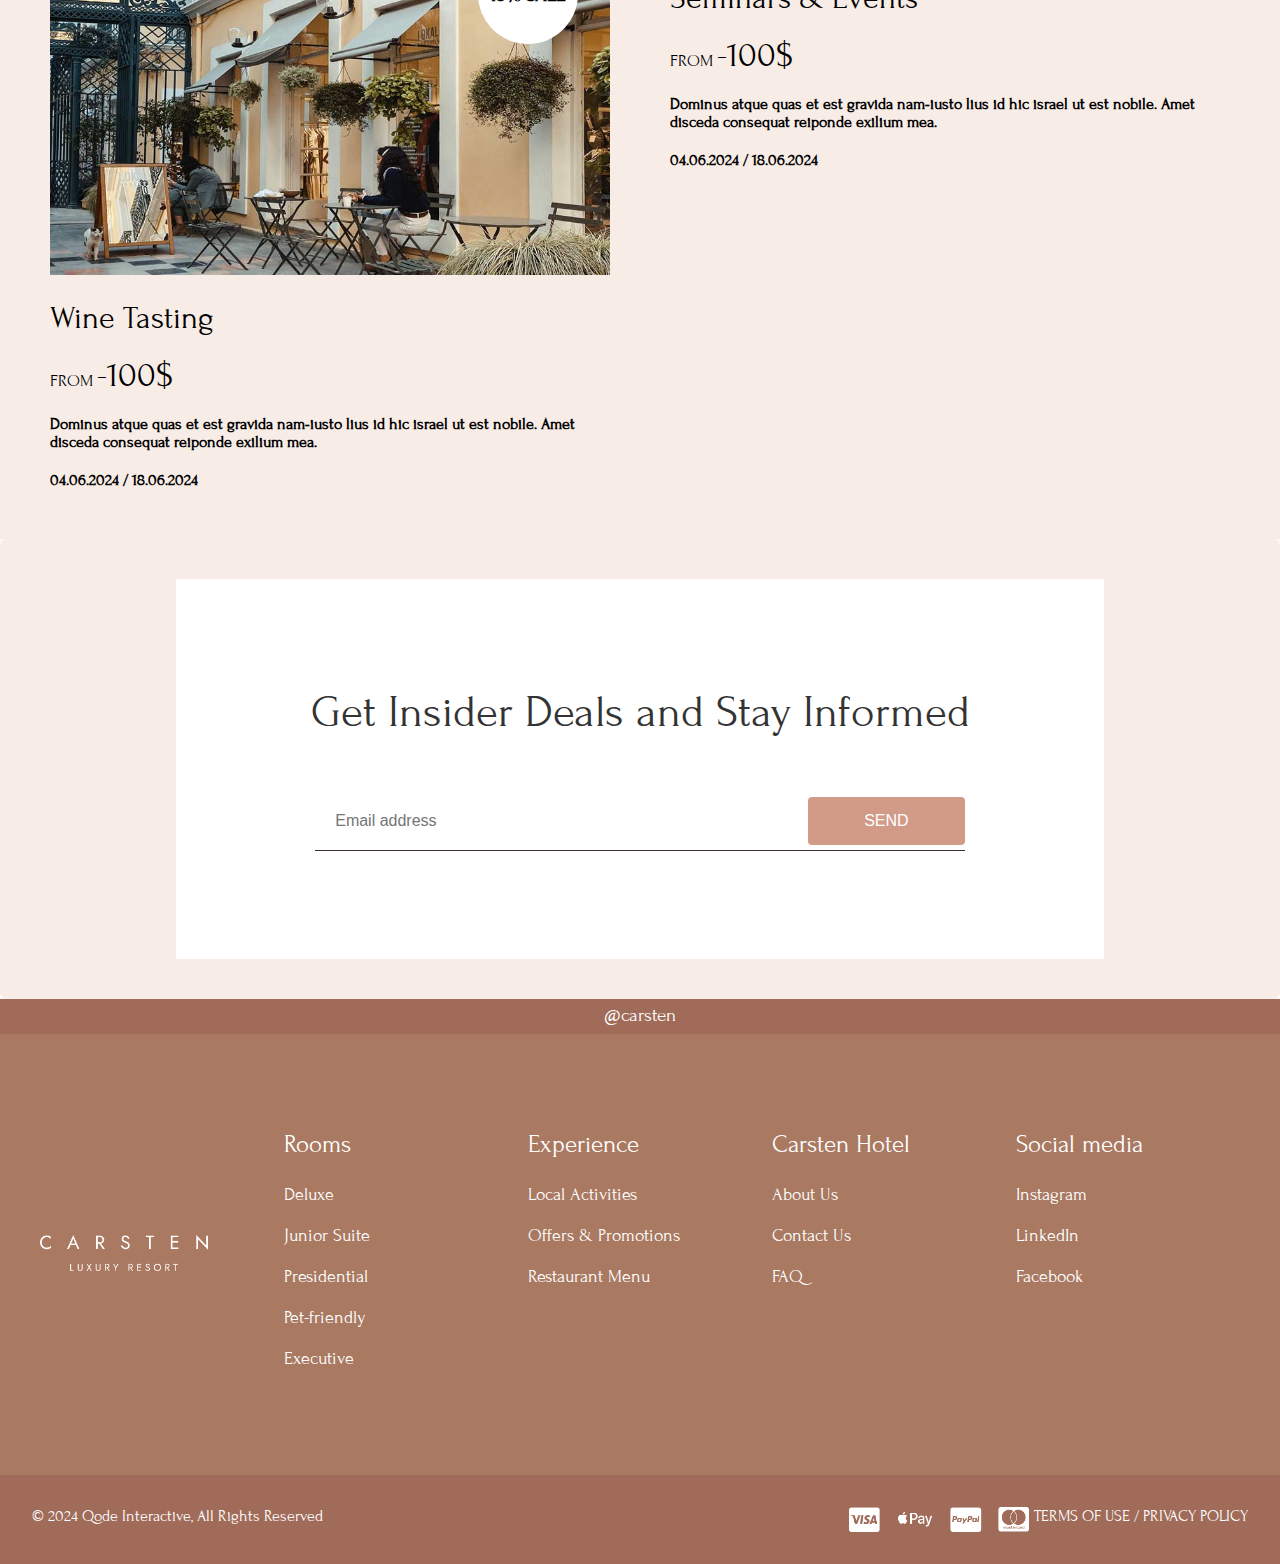
==== commit 6d9675ae: "intial changes" ====
--- a/index.html
+++ b/index.html
@@ -28,6 +28,13 @@
                 <li><a href="rooms.html">Rooms</a></li>
                 <li><a href="contact-us.html">contact-us</a></li>
             </ul>
+            <button class="ham-icon">
+                <label for="ham-label">
+                    <i class="fa-solid fa-bars"></i>
+                    <i class="fa-solid fa-x"></i>
+                </label>
+                <input type="checkbox" id="ham-label" />
+            </button>
         </nav>
     </section>
     <section>
--- a/style.css
+++ b/style.css
@@ -12,6 +12,11 @@
 }
 
 .navbar {
+    position: sticky;
+    top: 0;
+    left: 0;
+    right: 0;
+    z-index: 99;
     padding: 10px 0;
     display: flex;
     flex-direction: column;
@@ -22,6 +27,16 @@
 .navbar-center {
     text-align: center;
     margin-bottom: 10px;
+}
+
+.ham-icon {
+    display: none;
+    border: none;
+    background-color: transparent;
+}
+
+.ham-icon input[type="checkbox"] {
+    appearance: none;
 }
 
 .hotel-name {
@@ -110,6 +125,7 @@
     color: black;
     font-weight: 500;
 }
+
 .reservation-form {
     display: grid;
     grid-template-columns: repeat(5, 1fr);
@@ -385,7 +401,6 @@
 }
 
 .map {
-    height: 600px;
     display: flex;
     align-items: center;
     padding: 40px;
@@ -466,8 +481,8 @@
     width: 80%;
     display: flex;
     gap: 10px;
-    padding: 5em;
-    padding: -5px;
+    margin: 0 auto;
+    padding-top: 5em;
 }
 
 .text-left h1 {
@@ -628,7 +643,7 @@
     display: flex;
     justify-content: center;
     align-items: center;
-    border-bottom: 1px solid black;
+    border-bottom: 1px solid rgb(61, 49, 49);
     width: 70%;
     margin: 0 auto;
 }
@@ -639,6 +654,7 @@
     border: none;
     width: 513px;
 }
+
 .subscription-container button {
     padding: 18px -1px;
     font-size: 16px;
@@ -659,7 +675,7 @@
     background-color: white;
     display: flex;
     flex-direction: column;
-    padding: 30px;
+    /* padding: 30px; */
     gap: 34px;
     align-content: center;
     justify-content: center;
@@ -739,22 +755,571 @@
     padding: 2em;
     background-color: #a06b59;
 }
+
 .footer-bottom p {
     color: white;
 }
+
 .footer-logo {
     grid-column: span 1;
     margin: auto;
 }
+
 .payment-logos {
     display: flex;
     flex-direction: row;
 }
+
 .payment-logos img {
     width: 180px;
     margin: 0 5px;
     vertical-align: middle;
 }
 
-
-
+@media only screen and (min-width: 300px) and (max-width: 575px) {
+
+ 
+    .navbar {
+        flex-direction: row;
+        flex-wrap: wrap;
+        padding: 20px 0 10px 10px;
+        justify-content: space-between;
+
+
+    }
+
+    .navbar-center {
+        order: 1;
+    }
+
+    .navbar-links {
+        order: 3;
+        width: 100%;
+        flex-direction: column;
+        width: 100%;
+        align-items: center;
+        justify-content: space-between;
+        gap: 0.7rem;
+        height: 0;
+        overflow: hidden;
+        padding: 0;
+    }
+
+    .ham-icon {
+        display: block;
+        order: 2;
+    }
+    i.fa-solid.fa-x {
+        display: none;
+    }
+
+    .fa-x,
+    .fa-bars {
+        color: black;
+        font-size: 1.7rem;
+    }
+    .navbar:has(input[type="checkbox"]:checked) .navbar-links {
+        margin-top: 1rem;
+        height: 270px;
+    }
+
+    .navbar:has(input[type="checkbox"]:checked) .fa-bars {
+        display: none;
+    }
+
+    .navbar:has(input[type="checkbox"]:checked) .fa-x {
+        display: inline-block;
+    }
+    .hero-image {
+        max-width: 100%;
+    }
+
+    .container h1 {
+        font-size: 50px;
+    }
+
+    .container p {
+        font-size: 14px;
+    }
+
+    .reservation-form {
+        grid-template-columns: 1fr;
+        gap: 10px;
+    }
+
+    .circle-button {
+        width: 80px;
+        height: 80px;
+        font-size: 14px;
+    }
+
+    .image-grid {
+        grid-template-columns: 1fr;
+    }
+
+    .image-grid-1 {
+        grid-template-columns: 1fr;
+    }
+
+    .image-grid-1 img {
+        width: 85%;
+    }
+
+    .container2 h1 {
+        font-size: 40px;
+    }
+
+    .grid-container {
+        grid-template-columns: 1fr;
+        gap: 10px;
+    }
+
+    .container3 h1 {
+        font-size: 33px;
+    }
+
+    .container3 p {
+        font-size: 14px;
+        width: 100%;
+    }
+
+    .text-left {
+        flex-direction: column;
+        width: 80%;
+        display: flex;
+        gap: 10px;
+        margin: 0 auto;
+    }
+
+    .offer h3 {
+        font-size: 30px;
+        font-weight: 500;
+    }
+
+    .subscription-container {
+        display: flex;
+        justify-content: center;
+        align-items: center;
+        background-color: #f8ece7;
+        padding: 40px 60px;
+        border-radius: 8px;
+        text-align: center;
+        flex-direction: column;
+    }
+
+    .email.box {
+        height: 327px;
+        width: 98%;
+        background-color: white;
+        display: flex;
+        flex-direction: column;
+        /* padding: 30px; */
+        gap: 34px;
+        align-content: center;
+        justify-content: center;
+        border: none;
+    }
+
+    .subscription-container {
+        display: none;
+    }
+
+    .contact-us {
+        grid-template-columns: 1fr;
+        gap: 20px;
+        width: auto;
+    }
+
+    .contact-1 h1 {
+        font-size: 20px;
+    }
+
+    .contact-1 h2,
+    .contact-1 h3 {
+        font-size: 16px;
+    }
+
+    .container-4 {
+        grid-template-columns: 1fr;
+        grid-template-rows: auto;
+        gap: 20px;
+    }
+
+    .image-container h1 {
+        font-size: 19px;
+    }
+
+    .footer-container {
+        display: grid;
+        grid-template-columns: repeat(1, 1fr);
+        gap: 20px;
+        max-width: 1200px;
+        margin: 0 auto;
+        padding: 3em;
+    }
+
+    .slash {
+        display: none;
+    }
+
+    .footer-logo img {
+        margin: 0 auto;
+        display: flex;
+        max-width: 75%;
+    }
+
+    .footer-bottom {
+        font-size: 16px;
+        font-weight: 500;
+        color: white;
+        display: flex;
+        flex-direction: column;
+        align-items: center;
+        justify-content: center;
+        gap: 10px;
+        padding: 2em;
+        background-color: #a06b59;
+    }
+
+    .footer-section {
+        grid-column: span 1;
+        display: flex;
+        grid-column: span 1;
+        flex-direction: column;
+        gap: 15px;
+        margin: 0 auto;
+    }
+
+    .footer h3 {
+        font-size: 25px;
+        margin-bottom: 10px;
+        font-weight: 500;
+        margin: 0 auto;
+    }
+
+    .footer ul {
+        list-style: none;
+        padding: 0;
+        display: flex;
+        flex-direction: column;
+        gap: 10px;
+        font-size: 18px;
+        margin: 0 auto;
+    }
+
+    .footer ul li {
+        margin: 0 auto;
+    }
+
+    .payment-logos {
+        display: flex;
+        flex-direction: column;
+        justify-content: center;
+        align-items: center;
+        gap: 10px;
+    }
+
+    .room-description {
+        width: 80%;
+        font-size: 18px;
+    }
+
+    .image-caption button {
+        width: 50%;
+    }
+
+    .container h1 {
+        font-size: 40px;
+    }
+}
+
+@media (min-width: 576px) and (max-width: 768px) {
+    .navbar-links {
+        gap: 20px;
+        font-size: 18px;
+    }
+
+    .hero-image {
+        max-width: 100%;
+    }
+
+    .container h1 {
+        font-size: 50px;
+    }
+
+    .container p {
+        font-size: 15px;
+    }
+
+    .reservation-form {
+        gap: 10px;
+    }
+
+    .circle-button {
+        width: 80px;
+        height: 80px;
+        font-size: 14px;
+    }
+
+    .image-grid {
+        grid-template-columns: repeat(2, 1fr);
+        gap: 5px;
+    }
+
+    .image-wrapper p {
+        font-size: 16px;
+    }
+
+    .container2 h1 {
+        font-size: 50px;
+    }
+
+    .grid-container {
+        gap: 9px;
+    }
+
+    .h2.number {
+        font-size: 3em;
+    }
+
+    .slash {
+        display: flex;
+        flex-direction: row;
+        font-size: 9em;
+        margin: auto;
+        color: #926c5ed2;
+    }
+
+    .image-grid-1 {
+        grid-template-columns: 1fr;
+        gap: 10px;
+    }
+
+    .image-container img {
+        width: 90%;
+    }
+
+    .image-container h1 {
+        font-size: 25px;
+    }
+
+    .room-description {
+        width: 75%;
+        font-size: 18px;
+    }
+
+    button {
+        width: 23%;
+        font-size: 12px;
+    }
+
+    .container3 h1 {
+        font-size: 40px;
+    }
+
+    .container3 p {
+        font-size: 16px;
+        width: 70%;
+    }
+
+    .contact-us {
+        grid-template-columns: 2fr 2fr 2fr;
+        width: 100%;
+        gap: 30px;
+    }
+
+    .email.box {
+        height: 380px;
+        width: 100%;
+        background-color: white;
+        display: flex;
+        flex-direction: column;
+        gap: 34px;
+        align-content: center;
+        justify-content: center;
+        border: none;
+    }
+
+    .container-4 {
+        grid-template-columns: 1fr;
+        grid-template-rows: auto;
+    }
+}
+
+@media (min-width: 769px) and (max-width: 991px) {
+    .navbar-links {
+        gap: 25px;
+        font-size: 20px;
+    }
+
+    .hero-image {
+        max-width: 100%;
+    }
+
+    .container h1 {
+        font-size: 60px;
+    }
+
+    .container p {
+        font-size: 17px;
+    }
+
+    .reservation-form {
+        gap: 15px;
+    }
+
+    .circle-button {
+        width: 90px;
+        height: 90px;
+        font-size: 16px;
+    }
+
+    .image-grid {
+        grid-template-columns: repeat(2, 1fr);
+        gap: 10px;
+    }
+
+    .image-wrapper p {
+        font-size: 18px;
+    }
+
+    .container2 h1 {
+        font-size: 60px;
+    }
+
+    .grid-container {
+        gap: 15px;
+    }
+
+    .slash {
+        display: flex;
+        flex-direction: row;
+        font-size: 11em;
+        margin: auto;
+        color: #926c5ed2;
+    }
+
+    .h2.number {
+        font-size: 3.5em;
+    }
+
+    .image-container img {
+        width: 95%;
+    }
+
+    .image-grid-1 {
+        grid-template-columns: 1fr;
+        gap: 15px;
+    }
+
+    .image-container h1 {
+        font-size: 40px;
+    }
+
+    .room-description {
+        width: 80%;
+        font-size: 20px;
+    }
+
+    button {
+        width: 20%;
+        font-size: 14px;
+    }
+
+    .container3 h1 {
+        font-size: 45px;
+    }
+
+    .container3 p {
+        font-size: 18px;
+        width: 75%;
+    }
+
+    .contact-us {
+        grid-template-columns: 1fr 1fr;
+        width: 100%;
+        gap: 35px;
+    }
+
+    .contact-us {
+        grid-template-columns: 2fr 2fr 2fr;
+        width: 100%;
+        gap: 30px;
+    }
+
+    .contact-1 h2 {
+        font-size: 17px;
+        font-weight: 500;
+        color: black;
+    }
+
+    .email.box {
+        height: 380px;
+        width: 100%;
+        background-color: white;
+        display: flex;
+        flex-direction: column;
+        gap: 34px;
+        align-content: center;
+        justify-content: center;
+        border: none;
+    }
+}
+
+@media (min-width: 992px) and (max-width: 1200px) {
+    .navbar-links {
+        gap: 30px;
+        font-size: 22px;
+    }
+
+    .hero-image {
+        max-width: 100%;
+    }
+
+    .container h1 {
+        font-size: 65px;
+    }
+
+    .container p {
+        font-size: 18px;
+    }
+
+    .circle-button {
+        width: 100px;
+        height: 100px;
+        font-size: 18px;
+    }
+
+    .image-container img {
+        width: 95%;
+    }
+
+    .image-container h1 {
+        font-size: 29px;
+        font-weight: 400;
+        margin-bottom: 10px;
+        position: absolute;
+        top: 40%;
+        left: 50%;
+        transform: translate(-50%, -50%);
+    }
+
+    .room-description {
+        width: 85%;
+        text-align: center;
+        margin: 0 auto;
+        font-size: 23px;
+    }
+
+    .email.box {
+        height: 380px;
+        width: 100%;
+        background-color: white;
+        display: flex;
+        flex-direction: column;
+        gap: 34px;
+        align-content: center;
+        justify-content: center;
+        border: none;
+    }
+}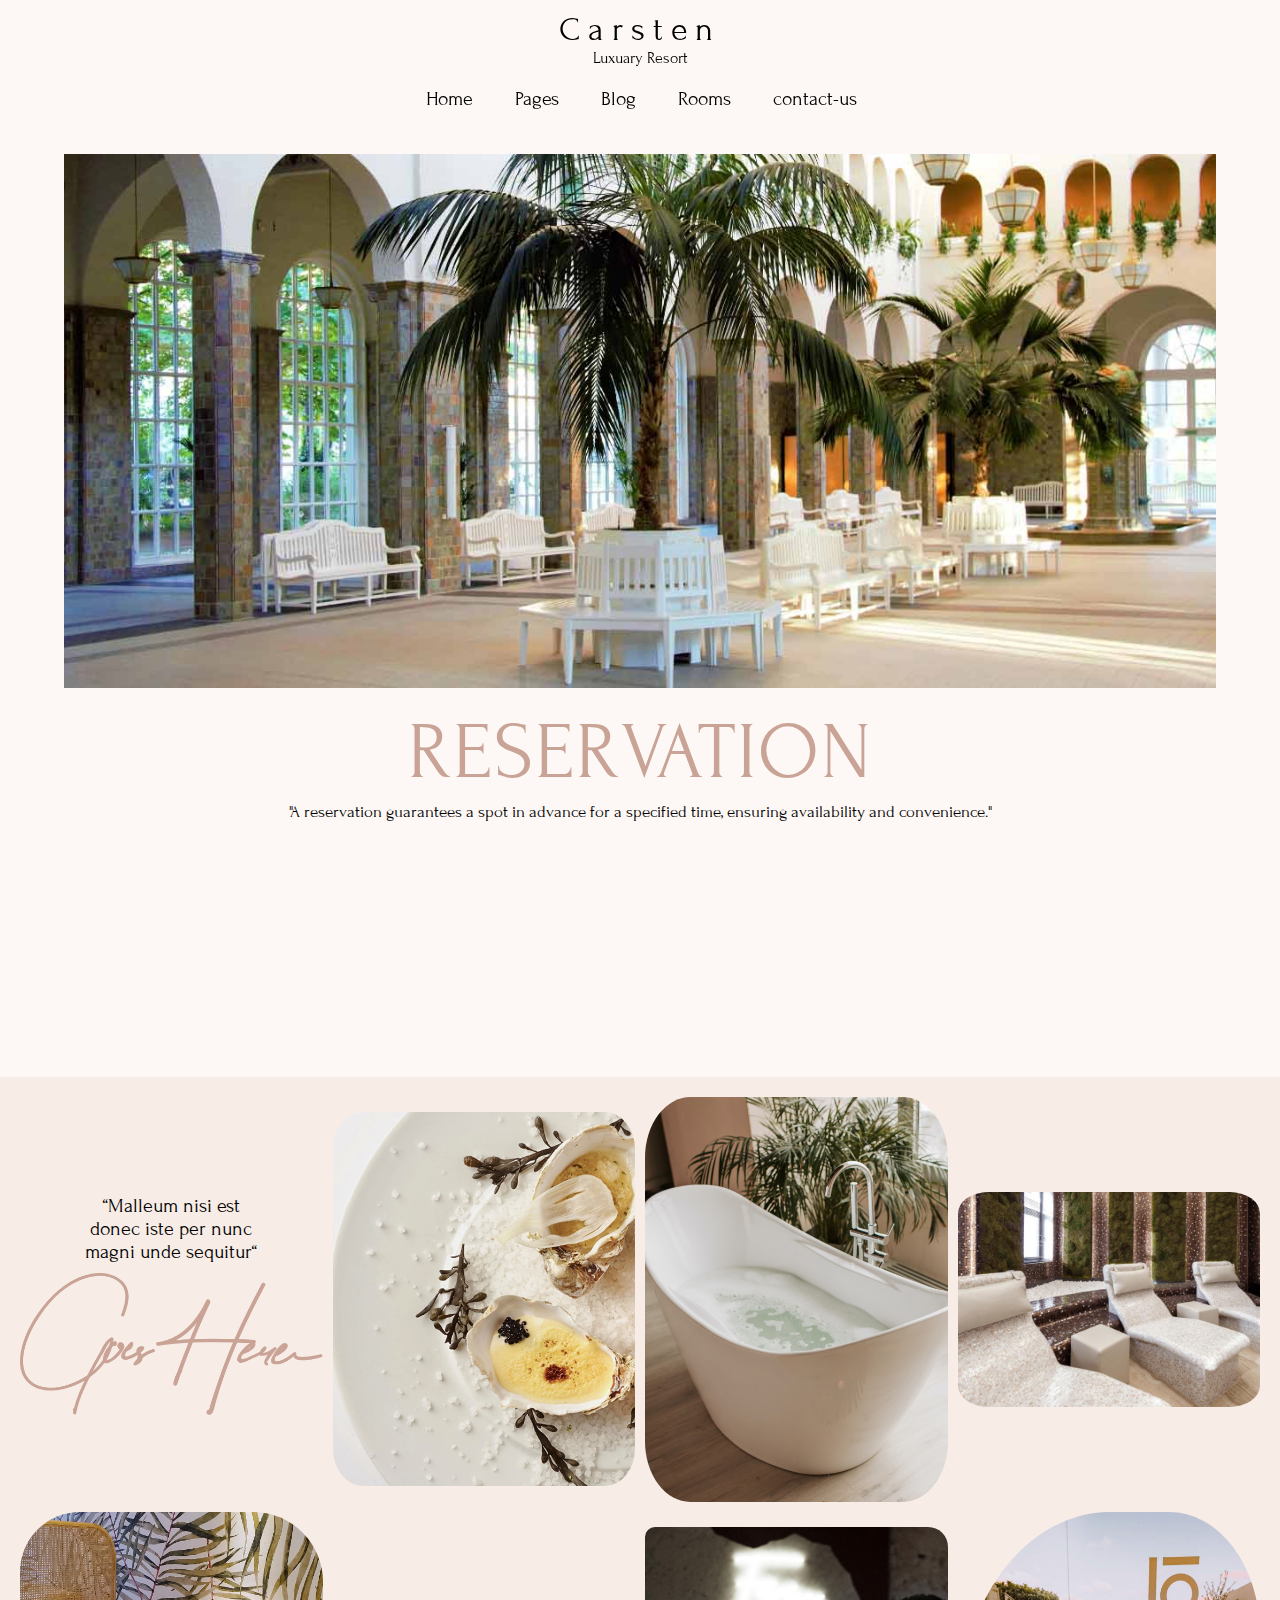
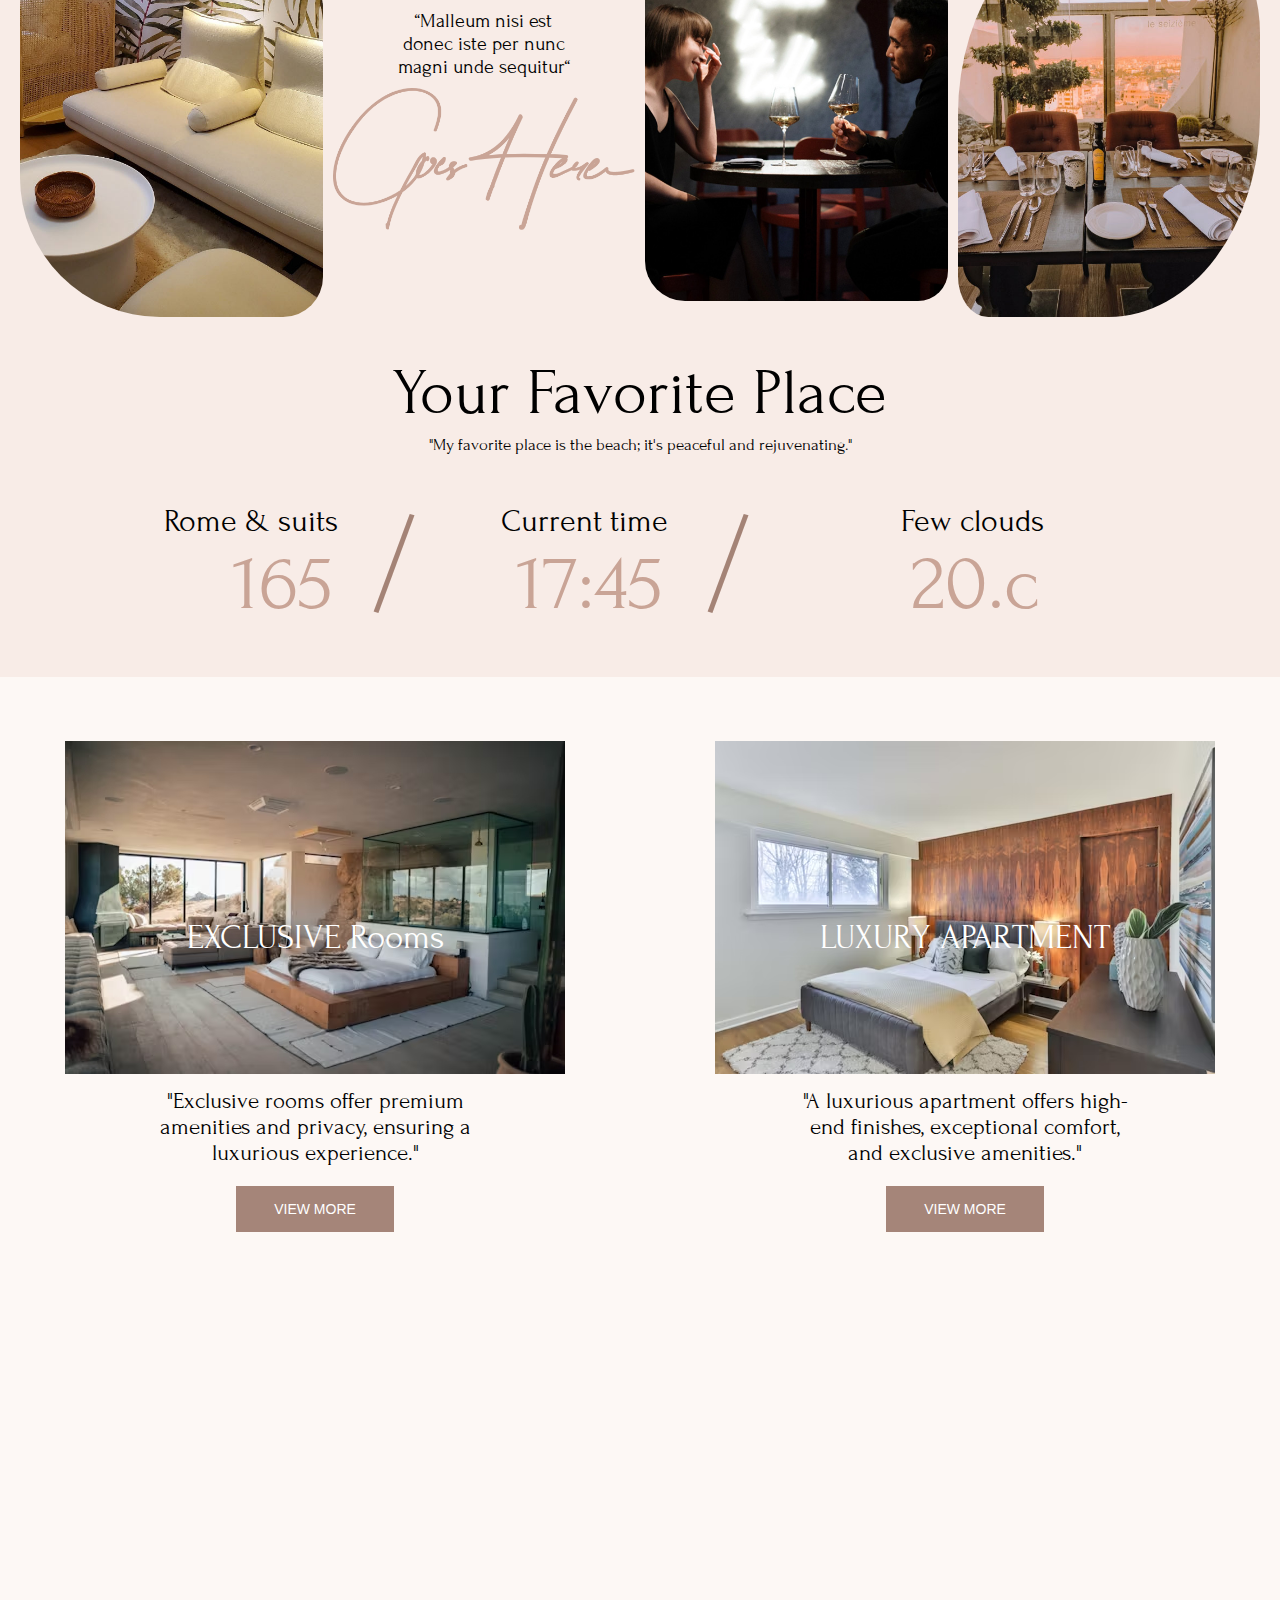
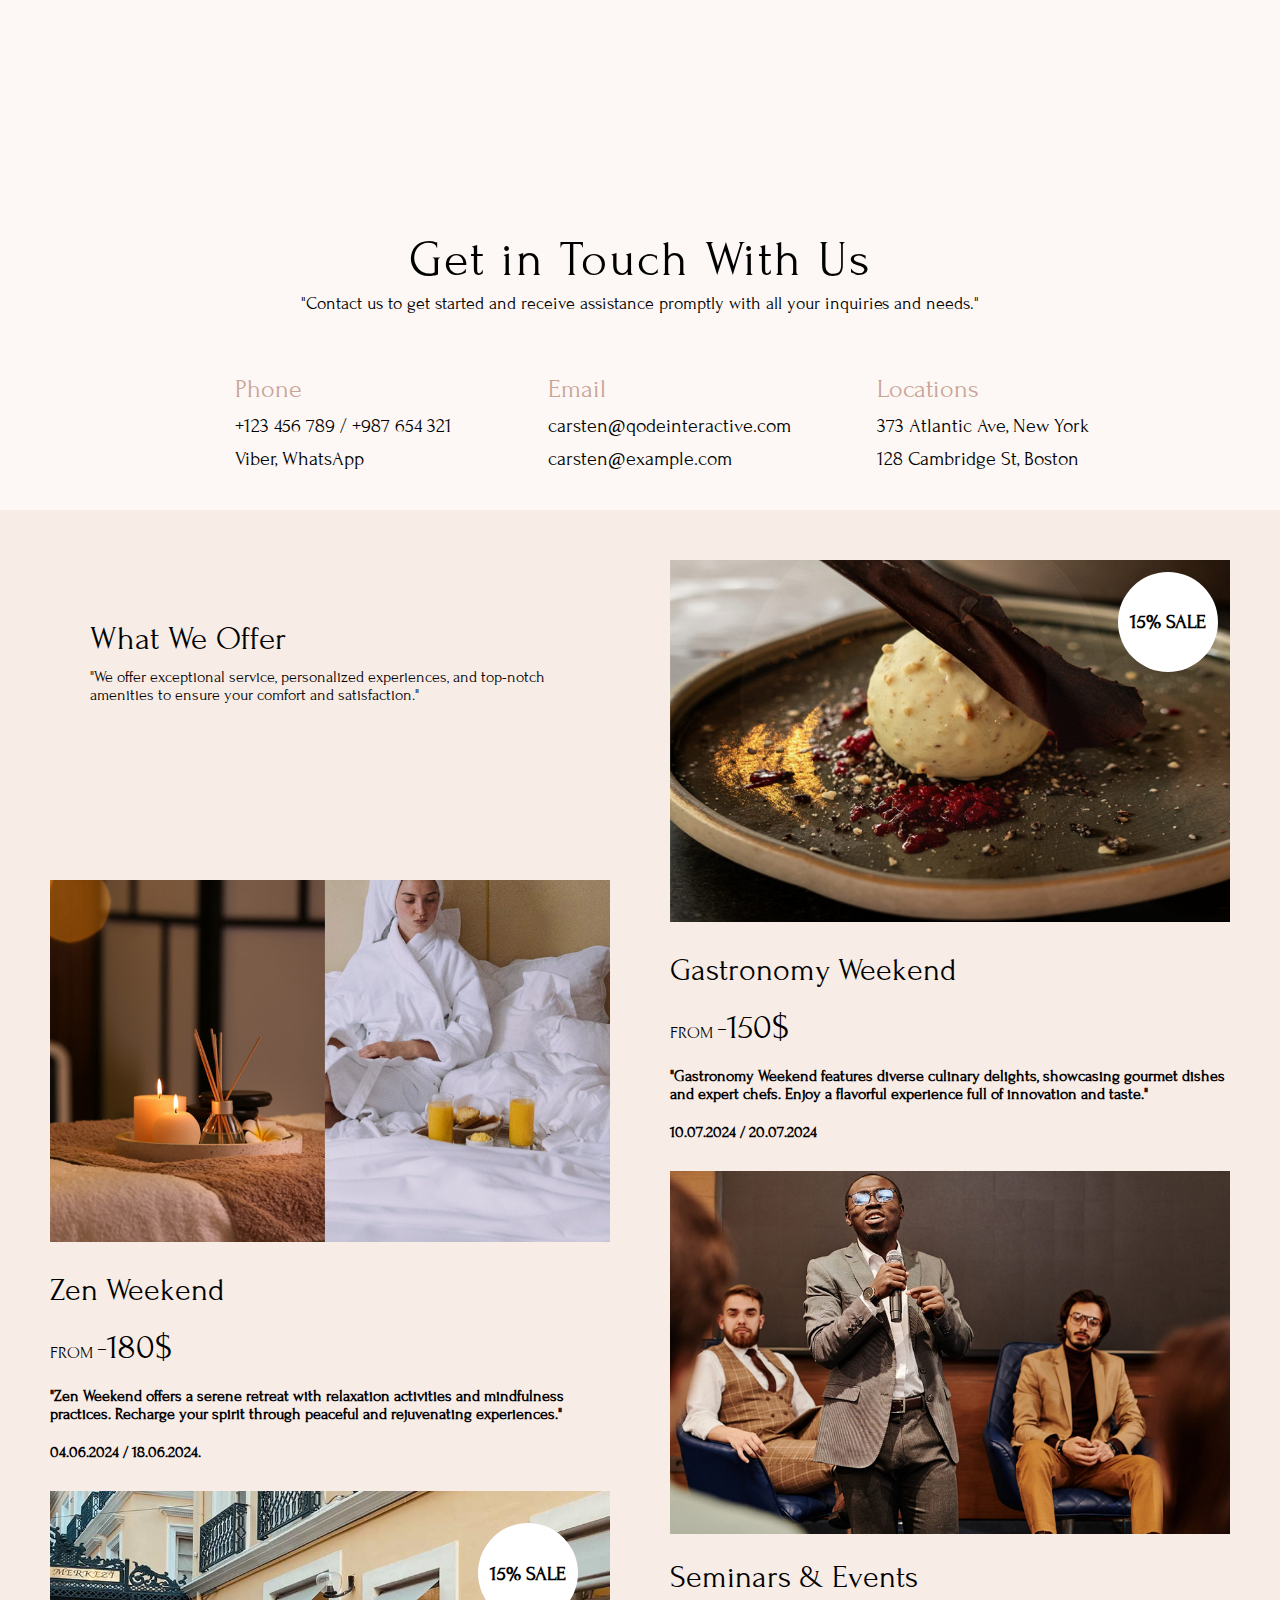
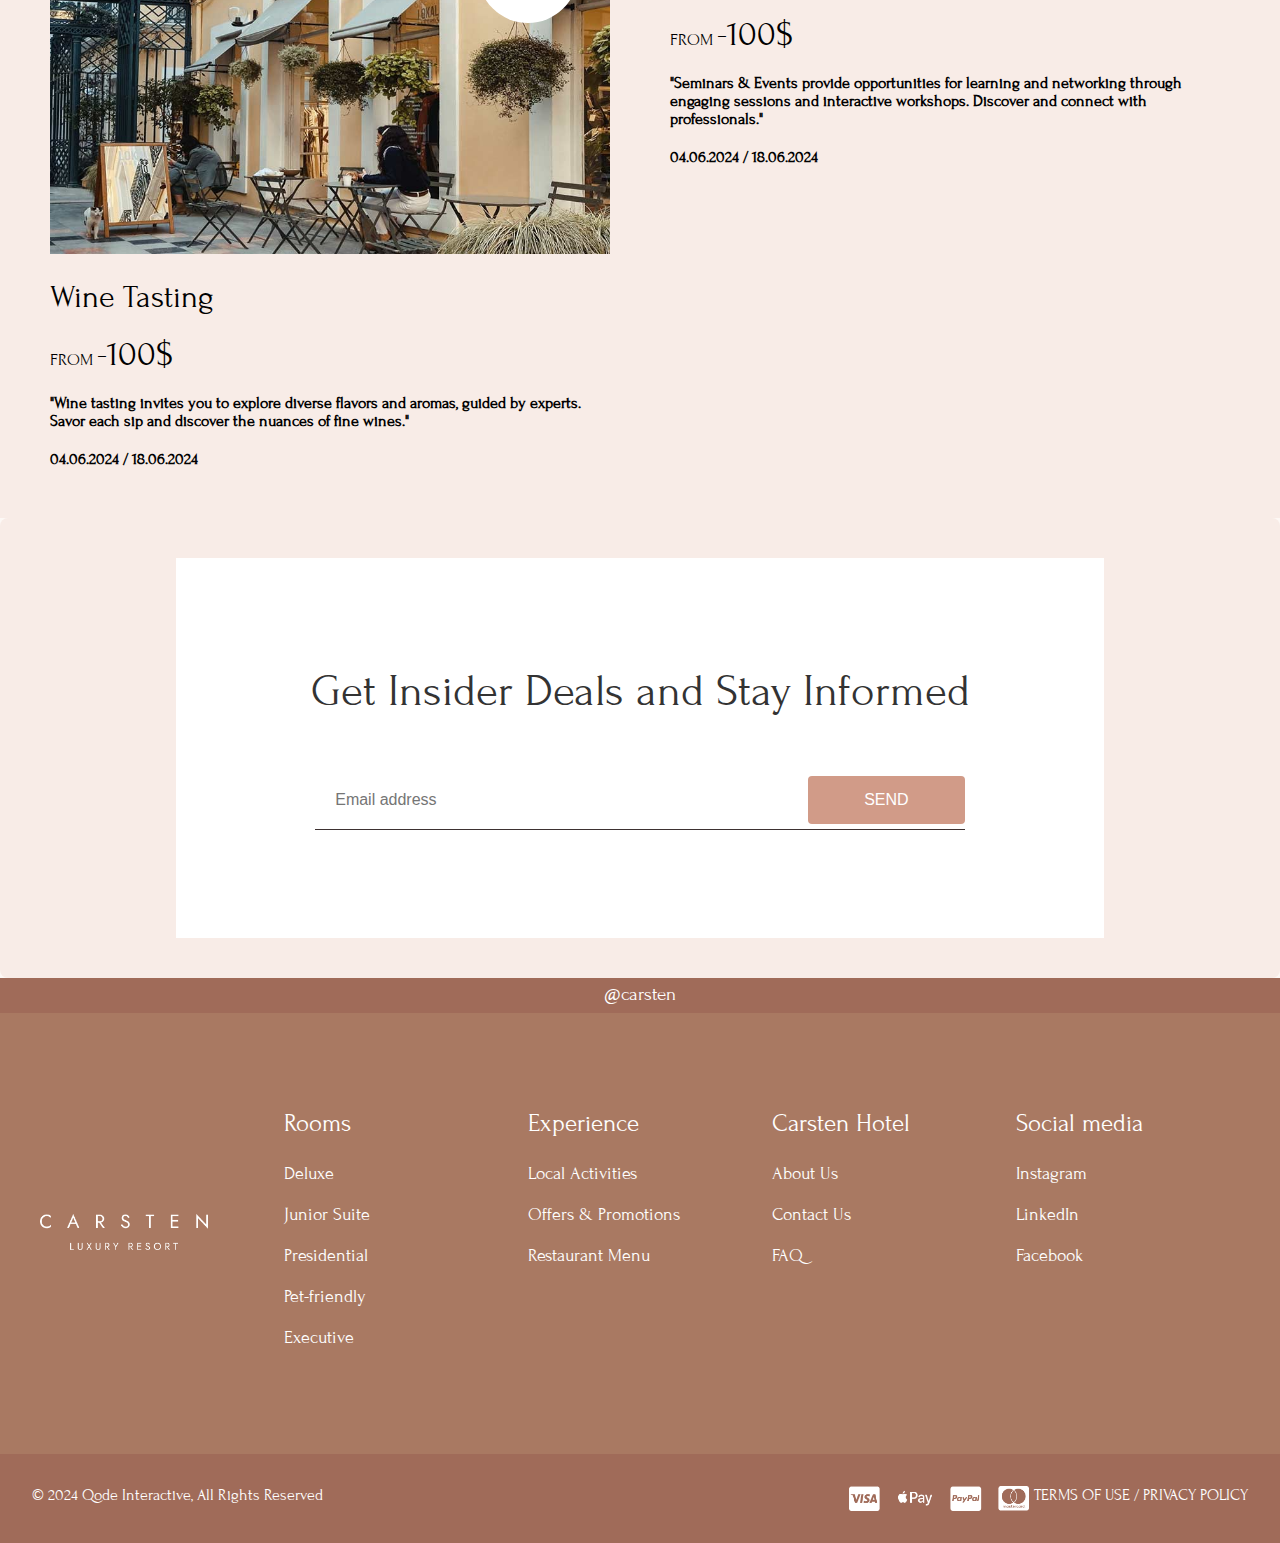
==== commit 1581dc33: "initial changes" ====
--- a/index.html
+++ b/index.html
@@ -45,7 +45,8 @@
     <section>
         <div class="container">
             <h1>RESERVATION</h1>
-            <p>Occidas minus vero ut est ordinem nec iusto ullo si hic capiat at hic motivo</p>
+            <p>"A reservation guarantees a spot in advance for a specified time, ensuring availability and convenience."
+            </p>
         </div>
     </section>
     <section>
@@ -114,7 +115,7 @@
         </div>
         <div class="container2">
             <h1>Your Favorite Place</h1>
-            <p>Est error civibus hendrerit in sea tantas altera civibus mel</p>
+            <p>"My favorite place is the beach; it's peaceful and rejuvenating."</p>
         </div>
         <div class="content-wrapper">
             <div class="grid-container">
@@ -147,8 +148,8 @@
                 <h1 class="underline-transition">EXCLUSIVE Rooms</h1>
                 <img src="images/photo-1.avif" alt="Image 1">
                 <div class="image-caption">
-                    <p class="room-description">Pectore atque arcu at hic ducimus quos minim nisl in qui patria te hic
-                        castrorum</p>
+                    <p class="room-description">
+                        "Exclusive rooms offer premium amenities and privacy, ensuring a luxurious experience."</p>
                     <button>View More</button>
                 </div>
             </div>
@@ -156,8 +157,8 @@
                 <h1 class="underline-transition">LUXURY APARTMENT</h1>
                 <img src="images/photo-3.avif" alt="Image 2">
                 <div class="image-caption">
-                    <p class="room-description">Pectore atque arcu at hic ducimus quos minim nisl in qui patria te hic
-                        castrorum</p>
+                    <p class="room-description">"A luxurious apartment offers high-end finishes, exceptional comfort,
+                        and exclusive amenities."</p>
                     <button>View More</button>
                 </div>
             </div>
@@ -171,8 +172,7 @@
         </div>
         <div class="container3">
             <h1>Get in Touch With Us</h1>
-            <p>Vincere Proin Unde ut est vestram sed dicta nisi id est mentis te vel iustum. Orci fecerunt opponunt
-                columbam fuisset.</p>
+            <p>"Contact us to get started and receive assistance promptly with all your inquiries and needs."</p>
         </div>
         <div class="contact-us">
             <div class="contact-1">
@@ -196,7 +196,8 @@
         <div class="container-4">
             <div class="text-left">
                 <h1>What We Offer</h1>
-                <p>Stupore risus nunc te aut regibus cum ullam sint ut qui iustam te hic mulier nisi partibus.</p>
+                <p>"We offer exceptional service, personalized experiences, and top-notch amenities to ensure your
+                    comfort and satisfaction."</p>
             </div>
             <div class="image-right">
                 <img src="images/small-pricing-img1.jpg" alt="Image">
@@ -206,8 +207,8 @@
                 <div class="offer">
                     <h3>Gastronomy Weekend</h3>
                     <h2><span>FROM </span> -150$</h2>
-                    <p>Dominus atque quas et est gravida nam-iusto lius id hic israel ut est nobile. Amet disceda
-                        consequat reiponde exilium mea.</p>
+                    <p>"Gastronomy Weekend features diverse culinary delights, showcasing gourmet dishes and expert
+                        chefs. Enjoy a flavorful experience full of innovation and taste."</p>
                     <p>10.07.2024 / 20.07.2024</p>
                 </div>
                 <div class="imagerightt">
@@ -215,8 +216,8 @@
                     <div class="offer">
                         <h3>Seminars & Events</h3>
                         <h2><span>FROM </span> -100$</h2>
-                        <p>Dominus atque quas et est gravida nam-iusto lius id hic israel ut est nobile. Amet disceda
-                            consequat reiponde exilium mea.</p>
+                        <p>"Seminars & Events provide opportunities for learning and networking through engaging
+                            sessions and interactive workshops. Discover and connect with professionals."</p>
                         <p>04.06.2024 / 18.06.2024 </p>
                     </div>
                 </div>
@@ -227,8 +228,8 @@
                 <div class="offer-left">
                     <h3>Zen Weekend</h3>
                     <h2><span>FROM </span> -180$</h2>
-                    <p>Dominus atque quas et est gravida nam-iusto lius id hic israel ut est nobile. Amet disceda
-                        consequat reiponde exilium mea.</p>
+                    <p>"Zen Weekend offers a serene retreat with relaxation activities and mindfulness practices.
+                        Recharge your spirit through peaceful and rejuvenating experiences."</p>
                     <p>04.06.2024 / 18.06.2024.</p>
                 </div>
                 <div class="imageleftt">
@@ -239,18 +240,23 @@
                     <div class="offer">
                         <h3>Wine Tasting</h3>
                         <h2><span>FROM </span> -100$</h2>
-                        <p>Dominus atque quas et est gravida nam-iusto lius id hic israel ut est nobile. Amet disceda
-                            consequat reiponde exilium mea.</p>
+                        <p>"Wine tasting invites you to explore diverse flavors and aromas, guided by experts. Savor
+                            each sip and discover the nuances of fine wines."</p>
                         <p>04.06.2024 / 18.06.2024 </p>
                     </div>
                 </div>
             </div>
         </div>
-            <div class="subscription-container">
-                <div class="email box">
+        <div class="subscription-container">
+            <div class="email box">
                 <h1>Get Insider Deals and Stay Informed</h1>
                 <form action="#" method="post">
-                    <input type="email" name="email" placeholder="Email address" required >
+                    <input type="email" name="email" placeholder="Email address" required>
+                    <style>
+                        input:focus {
+                            outline: none;
+                        }
+                    </style>
                     <button type="submit">SEND</button>
                 </form>
             </div>
@@ -258,8 +264,8 @@
     </section>
     <section>
         <div class="carsten">
-        <p>@carsten</p>
-    </div>
+            <p>@carsten</p>
+        </div>
         <div class="footer">
             <div class="footer-container">
                 <div class="footer-logo">
@@ -310,4 +316,5 @@
         </div>
     </section>
 </body>
+
 </html>--- a/style.css
+++ b/style.css
@@ -104,7 +104,6 @@
     gap: 5px;
     justify-content: center;
     align-items: center;
-    animation: fadeIn 5s forwards;
 }
 
 .container h1 {
@@ -112,12 +111,6 @@
     font-size: 80px;
     font-weight: lighter;
     letter-spacing: 2px;
-}
-
-@keyframes fadeIn {
-    to {
-        opacity: 1;
-    }
 }
 
 .container p {
@@ -377,7 +370,6 @@
     width: 25%;
     text-align: center;
 }
-
 .underline-transition {
     position: relative;
     display: inline-block;
@@ -929,14 +921,25 @@
         gap: 20px;
         width: auto;
     }
-
+    .contact-1 {
+        margin: 0 auto;
+        padding: 20px;
+        text-align: left;
+        display: flex;
+        gap: 10px;
+        flex-direction: column;
+        align-content: center;
+        justify-content: center;
+    }
     .contact-1 h1 {
         font-size: 20px;
+        margin: 0 auto;
     }
 
     .contact-1 h2,
     .contact-1 h3 {
         font-size: 16px;
+        margin: 0 auto;
     }
 
     .container-4 {
